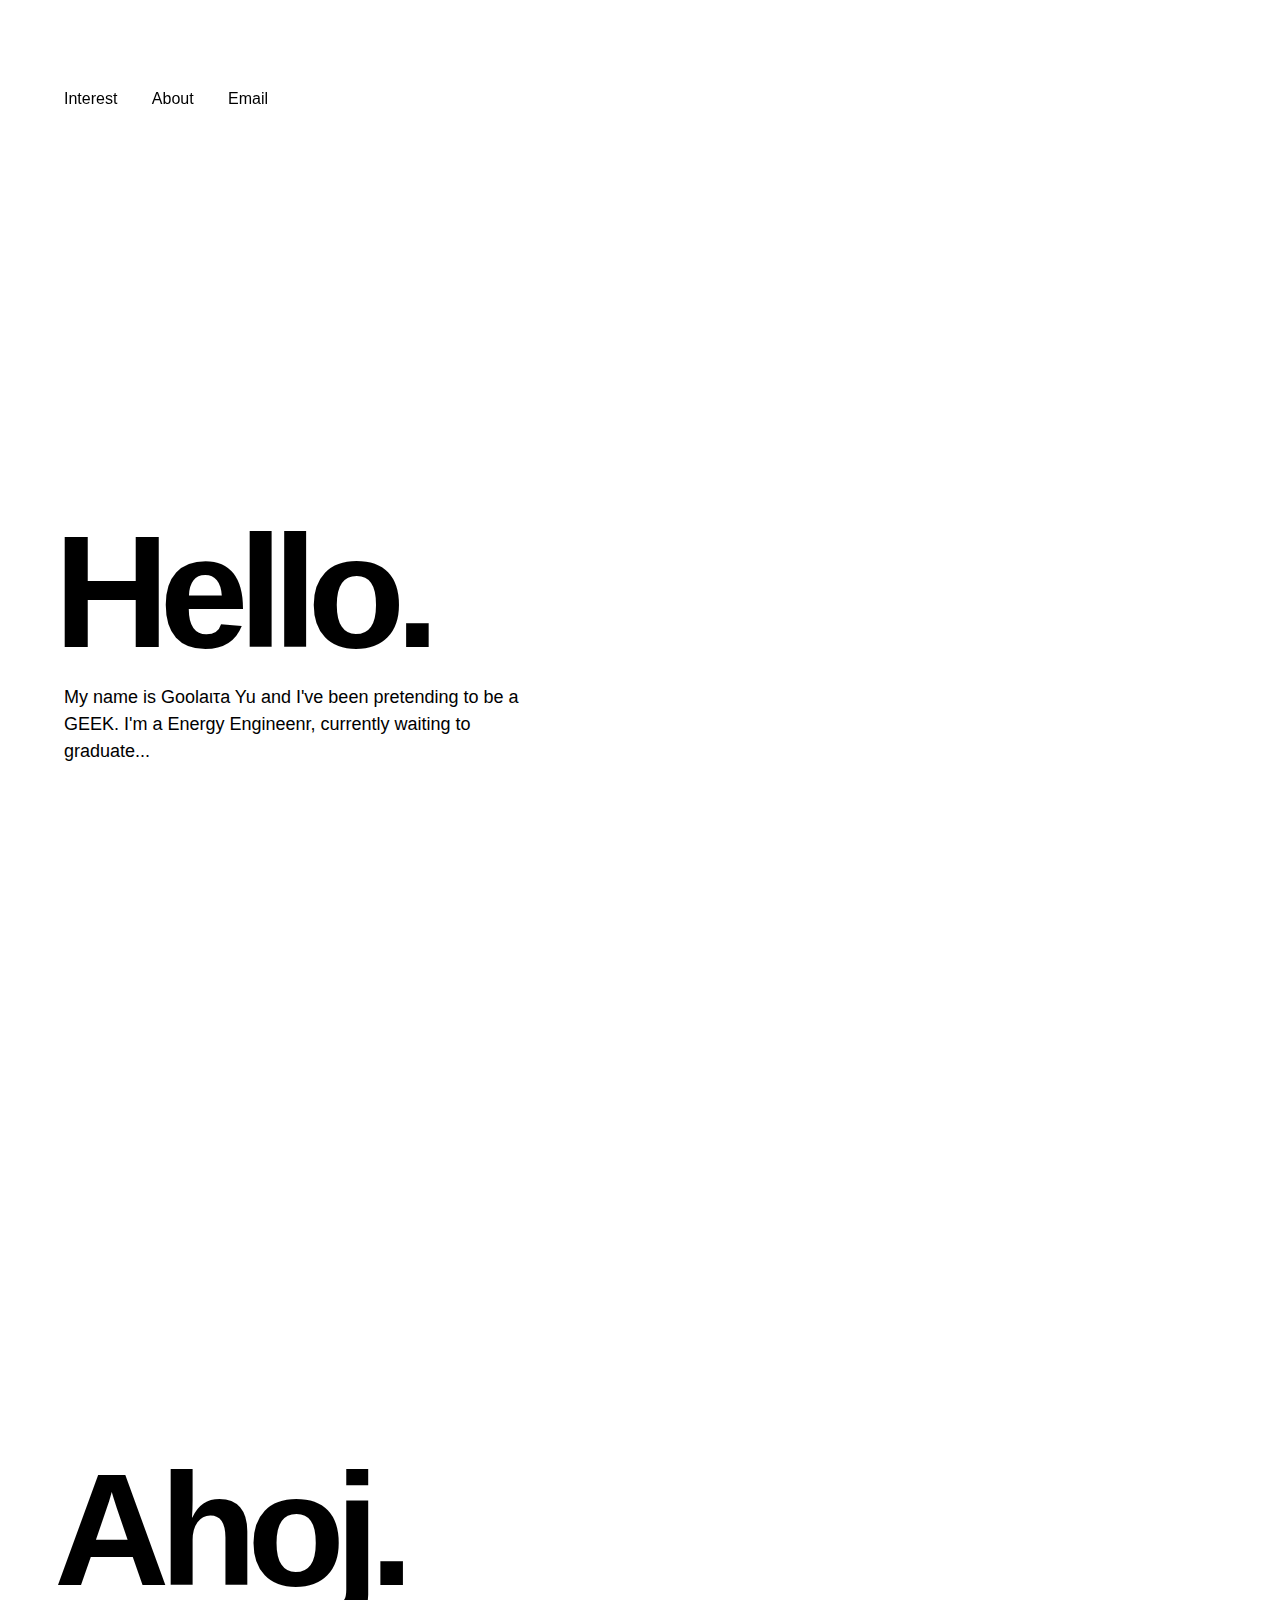
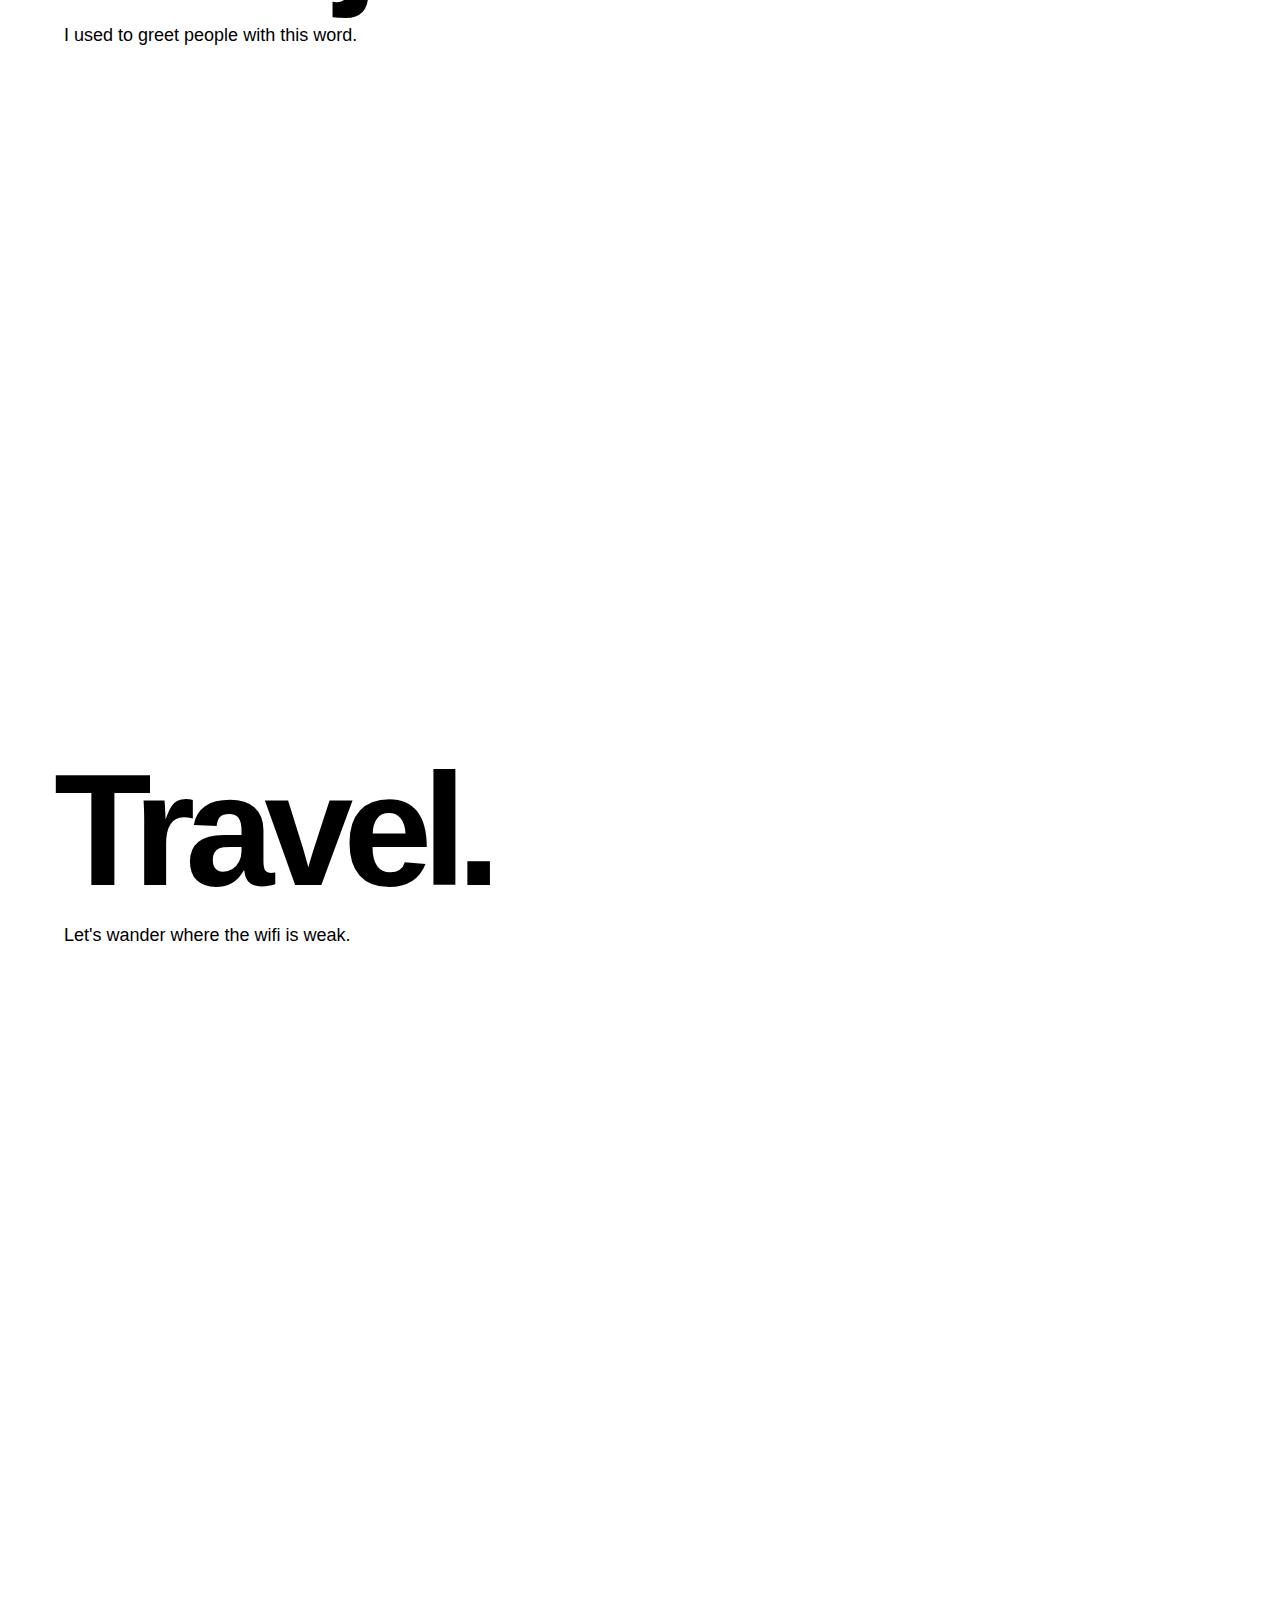
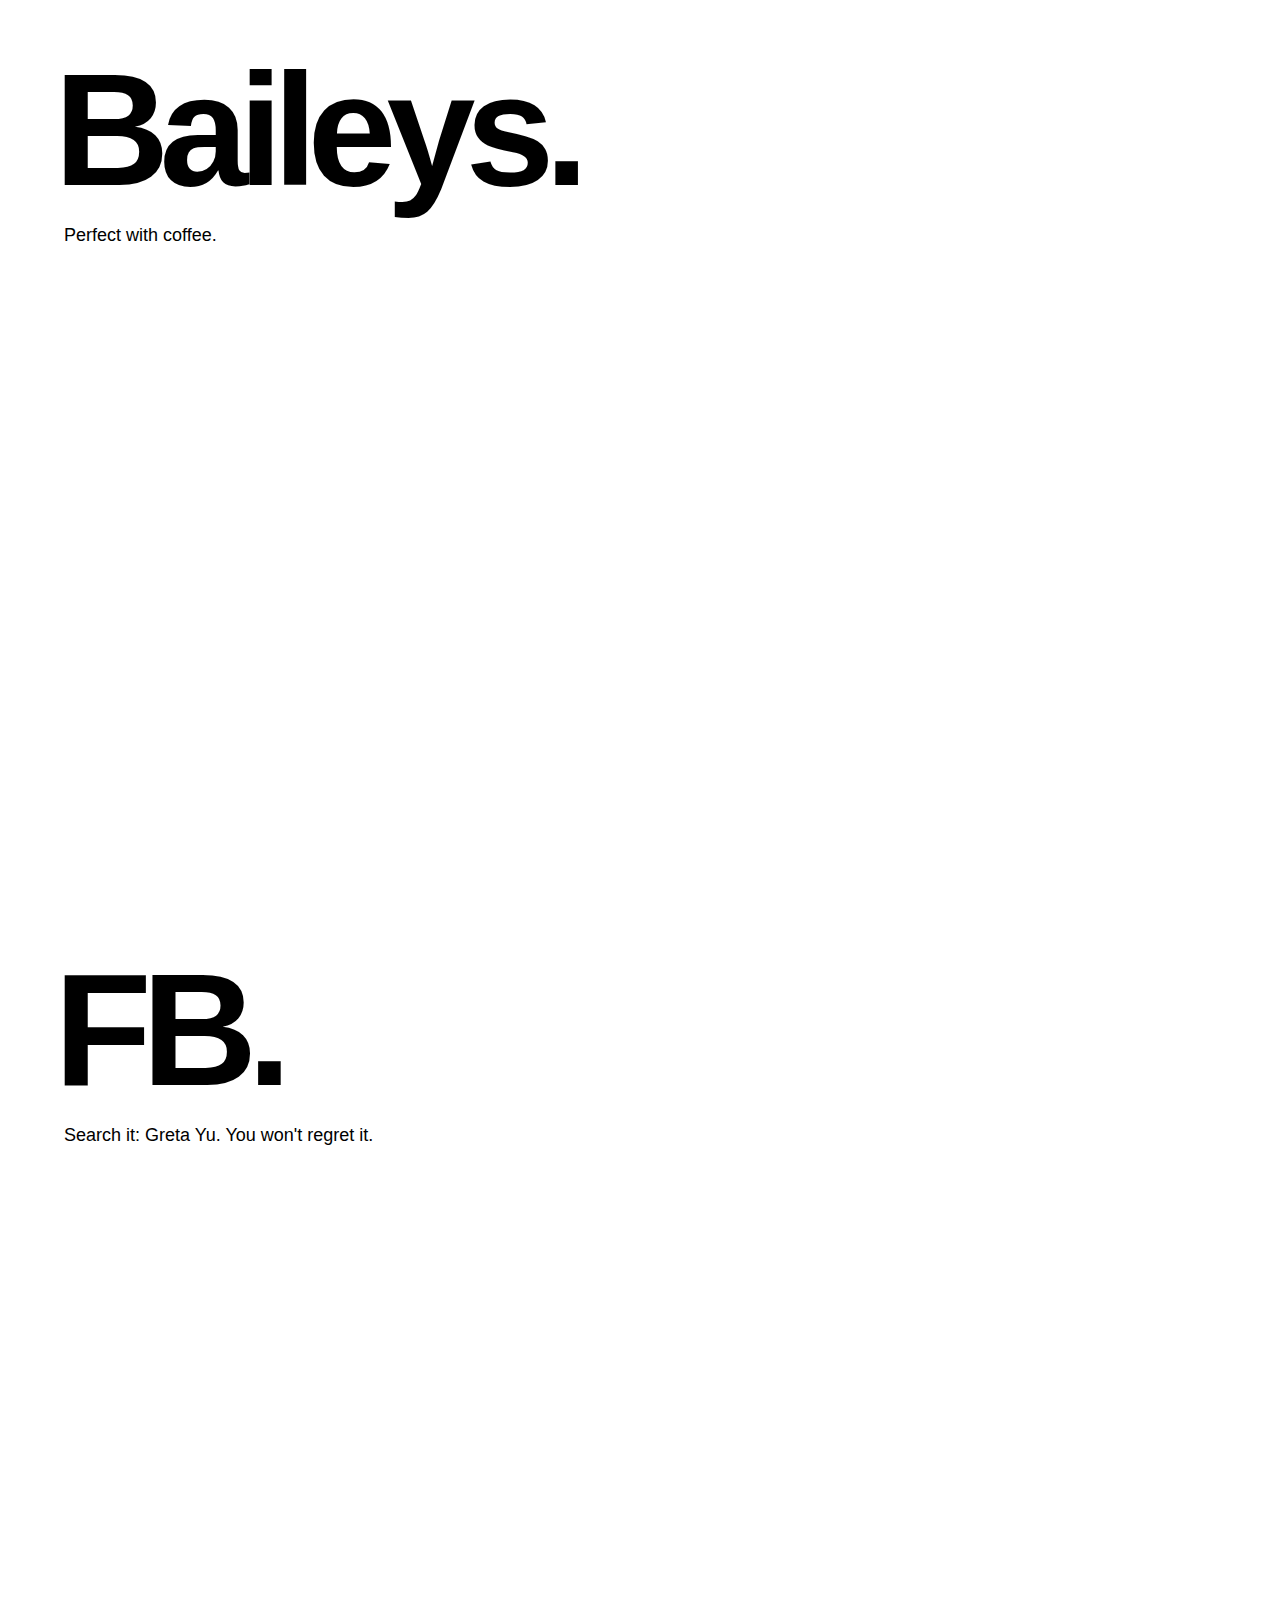
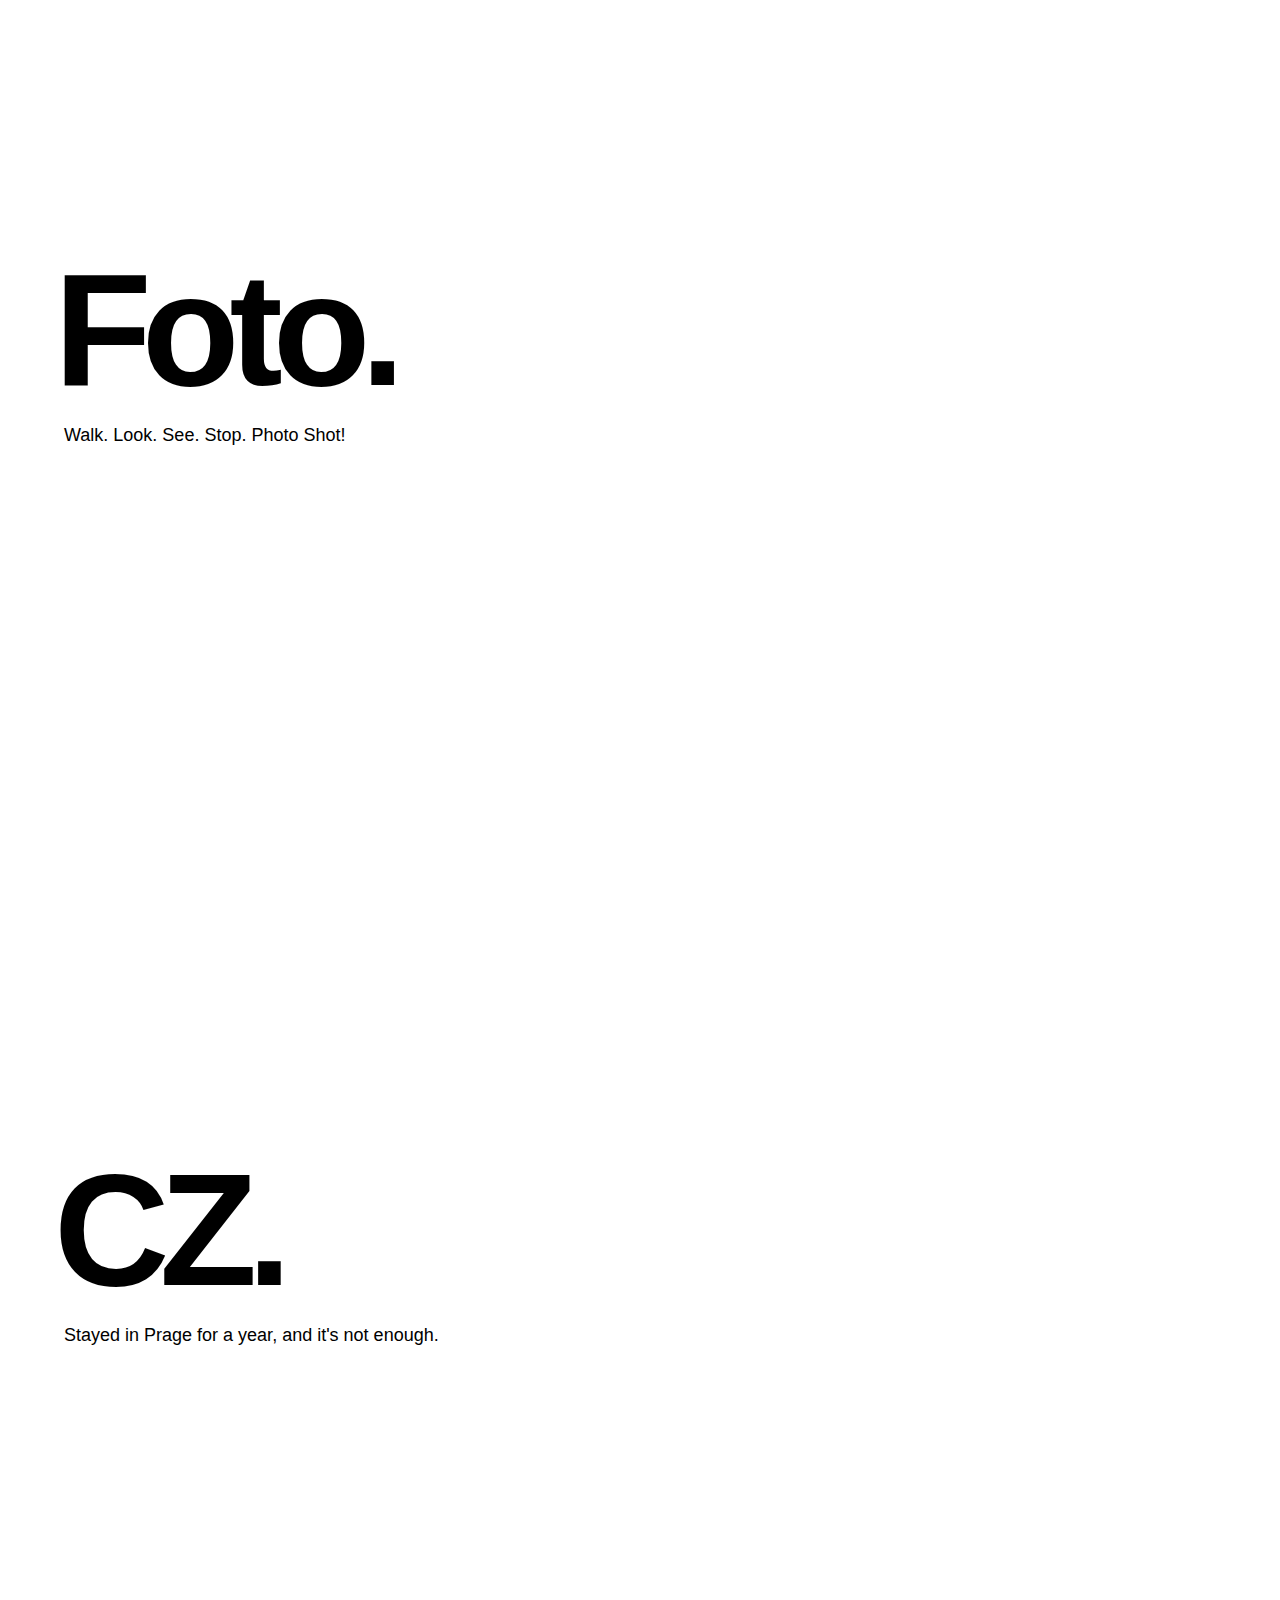
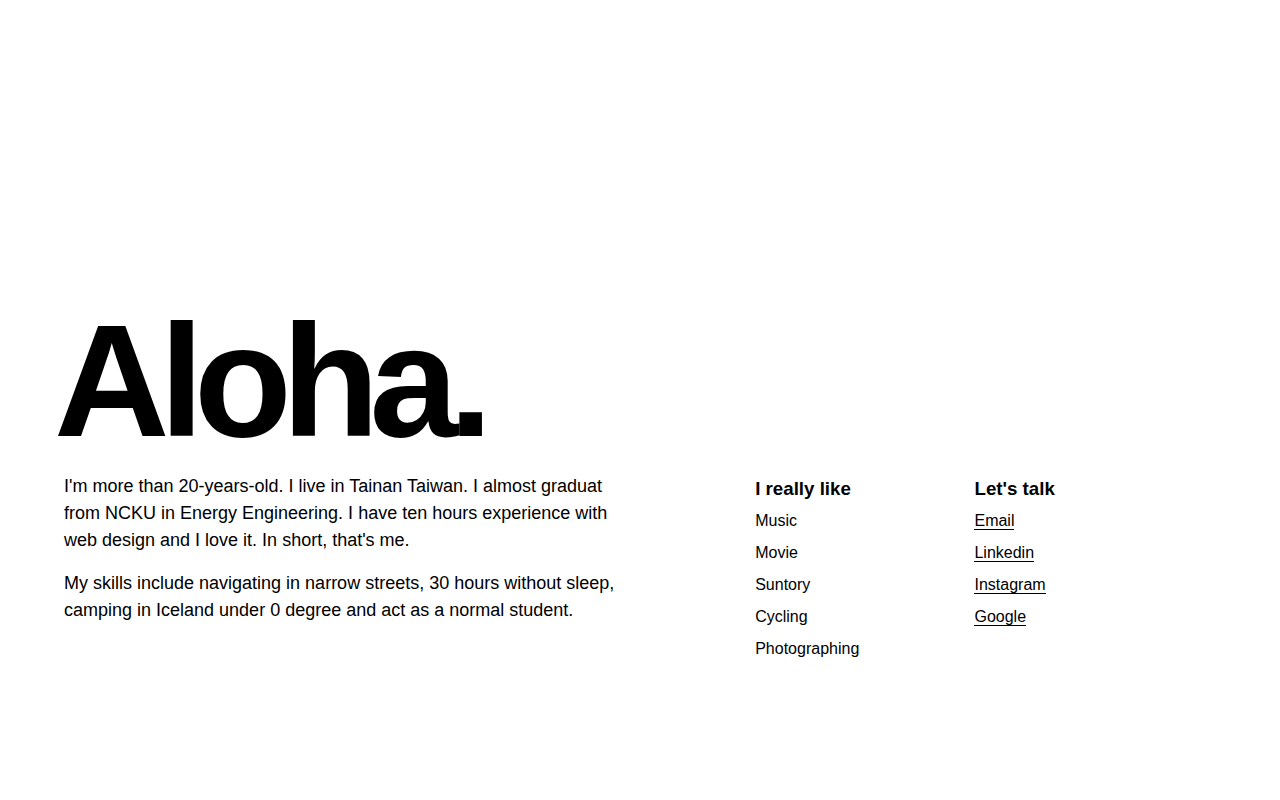
==== greta.html @ 32481179 "Update greta.html" ====
<!DOCTYPE html>
<html lang="en">
<head>
    <meta charset="UTF-8">
    <title>Gεnιus Goolaιτa</title>
    <link rel="stylesheet" type="text/css" href="jquery.fullPage.css" />
    <link rel="stylesheet" href="main.css" />
</head>
<body>

    <nav class="main-nav">
        <a href="/#ahoj">Interest</a>
        <a href="/#about">About</a>
        <a href="mailto:gretayukai@gmail.com">Email</a>
    </nav>

    <div class="root">
        <section class="full-section -hello" data-anchor="hello">
            <article>
                <h1>Hello.</h1>
                <p>My name is Goolaιτa Yu and I've been pretending to be a GEEK. I'm a Energy Engineenr, currently waiting to graduate...</p>
            </article>
        </section>

        <section class="full-section -ahoj" data-anchor="ahoj">
            <article>
                <h1>Ahoj.</h1>
                <p>I used to greet people with this word.</p>
                <br />
            </article>
            <a href="ahoj" class="full-link"></a>
        </section>

        <section class="full-section -travel" data-anchor="travel">
            <article>
                <h1>Travel.</h1>
                <p>Let's wander where the wifi is weak.</p>
                <br />
            </article>
            <a href="travel" class="full-link"></a>
        </section>

        <section class="full-section -baileys" data-anchor="baileys">
            <article>
                <h1>Baileys.</h1>
                <p>Perfect with coffee.</p>
                <br />
            </article>
            <a href="baileys" class="full-link"></a>
        </section>

        <section class="full-section -fb" data-anchor="fb">
            <article>
                <h1>FB.</h1>
                <p>Search it: Greta Yu. You won't regret it.</p>
                <br />
            </article>
            <a href="my-training" class="full-link"></a>
        </section>

        <section class="full-section -foto" data-anchor="foto">
            <article>
                <h1>Foto.</h1>
                <p>Walk. Look. See. Stop. Photo Shot!</p>
                <br />
            </article>
            <a href="foto" class="full-link"></a>
        </section>

        <section class="full-section -CZ" data-anchor="CZ">
            <article>
                <h1>CZ.</h1>
                <p>Stayed in Prage for a year, and it's not enough.</p>
                <br />
            </article>
            <a href="CZ" class="full-link"></a>
        </section>

        <section class="full-section -about" data-anchor="about">
            <article class="article-splitted">
                <h1>Aloha.</h1>

                <div class="text">
                    <p>I'm more than 20-years-old. I live in Tainan Taiwan. I almost graduat from NCKU in Energy Engineering. I have ten hours experience with web design and I love it. In short, that's me.</p>
                    <br />
                    <p>My skills include navigating in narrow streets, 30 hours without sleep, camping in Iceland under 0 degree and act as a normal student.</p>

                </div>
                <div class="lists">
                    <ul>
                        <li><h3>I really like</h3></li>
                        <li>Music</li>
                        <li>Movie</li>
                        <li>Suntory</li>
                        <li>Cycling</li>
                        <li>Photographing</li>
                    </ul>

                    <ul>
                        <li><h3>Let's talk</h3></li>
                        <li><a href="mailto:gretayukai@gmail.com">Email</a></li>
                        <li><a href="http://www.linkedin.com/in/kai-wei-yu">Linkedin</a></li>
                        <li><a href="https://www.instagram.com/greatata_/">Instagram</a></li>
                        <li><a href="http://www.google.com">Google</a></li>
                    </ul>
                </div>
            </article>
        </section>
    </div>

    <script src="assets/js/home.js"></script>

</body>
</html>
---- main.css ----
* {
    margin: 0;
    padding: 0;
    list-style: none;
    text-decoration: none;
    box-sizing: border-box;
}

body {
    font-family: "Helvetica Neue", Helvetica, Arial, sans-serif;
    font-size: 14px;
}

h1 {
    font-size: 160px;
    font-weight: 700;
    letter-spacing: -10px;
    text-indent: -10px;
}

h2 {
    font-weight: 400;
}

.float-nav {
    position: fixed;
    right: 80px;
    height: 176px;
    top: 50%;
    margin-top: -88px;
    z-index: 20;
}

.float-nav > a {
    display: block;
    width: 15px;
    height: 20px;
    margin-bottom: 2px;
    font: 0/0 a;
    color: transparent;
    opacity: 0.2;
}

.float-nav > a:after {
    content: ' ';
    display: block;
    height: 2px;
    background-color: #000;
    margin-top: 10px;
}

.float-nav > .-active {
    opacity: 1;
}

.main-nav {
    font-size: 16px;
    position: fixed;
    top: 10%;
    left: 5%;
    z-index: 20;
}

.main-nav a {
    color: #000;
    display: inline-block;
    margin-right: 30px;
    position: relative;
}

.main-nav.-light svg {
    display: inline-block;
    transform: rotate(180deg);
    fill:#fff;
    margin-right: 8px;
    width: auto;
    width: 32px;
}

.main-nav.-light a {
    color: #fff;
}

.main-nav a:after {
    content: '';
    position: absolute;
    left: 0;
    bottom: -3px;
    height: 2px;
    width: 0%;
    background: #000;
    transition: all 300ms ease;
}

.main-nav a.-active:after {
    width: 100%;
}

.main-nav a:hover {
    opacity: .7;
}

@media (max-width: 768px) {
    .main-nav {
        font-size: 14px;
        top: 40px;
        left: 40px;
    }

    .main-nav a:after {
        height: 1px;
        top: 8px;
    }

    .main-nav.-light {
        position: absolute;
        font-size: 12px;
    }

    .main-nav.-light svg {
        width: 20px;
    }
}

.full-link {
    display: block;
    color: #000;
    position: absolute;
    right: 0;
    left: 0;
    top: 0;
    bottom: 0;
}

.full-section {
    height: 100vh;
    position: relative;
    background-size: cover;
    background-position: center;
}


.full-section > article {
    width: 90%;
    margin: 0 auto;
    position: absolute;
    bottom: 15%;
    left: 5%;
}

.full-section > article > p {
    width: 40%;
    font-size: 18px;
    line-height: 150%;
}

@media (max-width: 768px) {
    .full-section > article {
        left: 0;
        bottom: 0;
        padding-left: 40px;
        padding-bottom: 40px;
        width: 100%;
    }

    .full-section > article h1 {
        font-size: 45px;
        letter-spacing: -2px;
        text-indent: -2px;
        margin: 0;
    }
    .full-section > article > p,
    .full-section > article > br {
        display: none;
    }

    .full-section.-hello > article > p {
        display: block;
        font-size: 14px;
        width: 100%;
    }

    .full-section > article > img {
        width: 20px;
    }
}

/*************/

.full-section.-hello {
    background-color: #fff;
    background-image: url('../img/luis-konrad.jpg');
}

/*************/

.full-section.-about {
    background-color: #fff;
}

/*************/

.article-splitted {

}

.article-splitted > .text {
    float: left;
    width: 50%;
    margin-right: 10%;
}

.article-splitted > .text p {
    font-size: 18px;
    line-height: 150%;
}

.article-splitted > .lists ul {
    float: left;
    margin-right: 10%;
}

.article-splitted > .lists ul li {
    line-height: 200%;
    font-size: 16px;
    padding: 0;
    margin: 0;
}

.article-splitted > .lists ul li a {
    color: #000;
    border-bottom: 1px solid #000;
}

@media (max-width: 768px) {
    .article-splitted > .text {
        width: 95%;
        margin-right: 0;
        padding-right: 40px;
        margin-bottom: 15px;
    }

    .article-splitted > .text p {
        font-size: 13px;
    }

    .article-splitted > .lists ul li {
        font-size: 13px;
    }
}

/********************/

.work-section {
    position: relative;
    background-size: cover;
    background-position: center;
    text-align: center;
    font-size: 16px;
}

.work-section.-full {
    height: 100vh;
}


.work-section.-full:before {
    content: '';
    height: 100%;
    position: relative;
    display: inline-block;
    vertical-align: middle;
}

.work-section article {
    max-width: 100%;
}

.work-section article img {
    max-width: 100%;
    display: block;
    margin: 0 auto;
}

.work-section article p {
    padding: 0 20px;
    font-size: 18px;
    line-height: 150%;
    max-width: 65%;
    margin: 0 auto;
}

.work-section article h1 {
    margin: 0;
    line-height: 110%;
    padding: 0 20px;
}

.work-section article.-center {
    display: inline-block;
    vertical-align: middle;
}
.work-section article.-light {
    color: #fff;
}

.work-section.-video:before {
    display: none;
}

.work-section.-video video {
    width: 100%;
    height: 100%;
    object-fit: cover;
}

.work-section.-vimeo.-full iframe {
    width: 100vw;
    height: 100vh;
}

@media (max-width: 768px) {
    .work-section > article h1 {
        font-size: 45px;
        letter-spacing: -2px;
        margin-bottom: 5px;
    }
    .work-section > article > p {
        font-size: 14px;
        max-width: 90%;
    }

    .work-section.-full {
        min-height: 100vh;
    }
}

@media (max-width: 1080px) {
    .work-section.-vimeo iframe {
        width: 100vw !important;
        height: calc(100vw * 0.562962963) !important;
    }
}
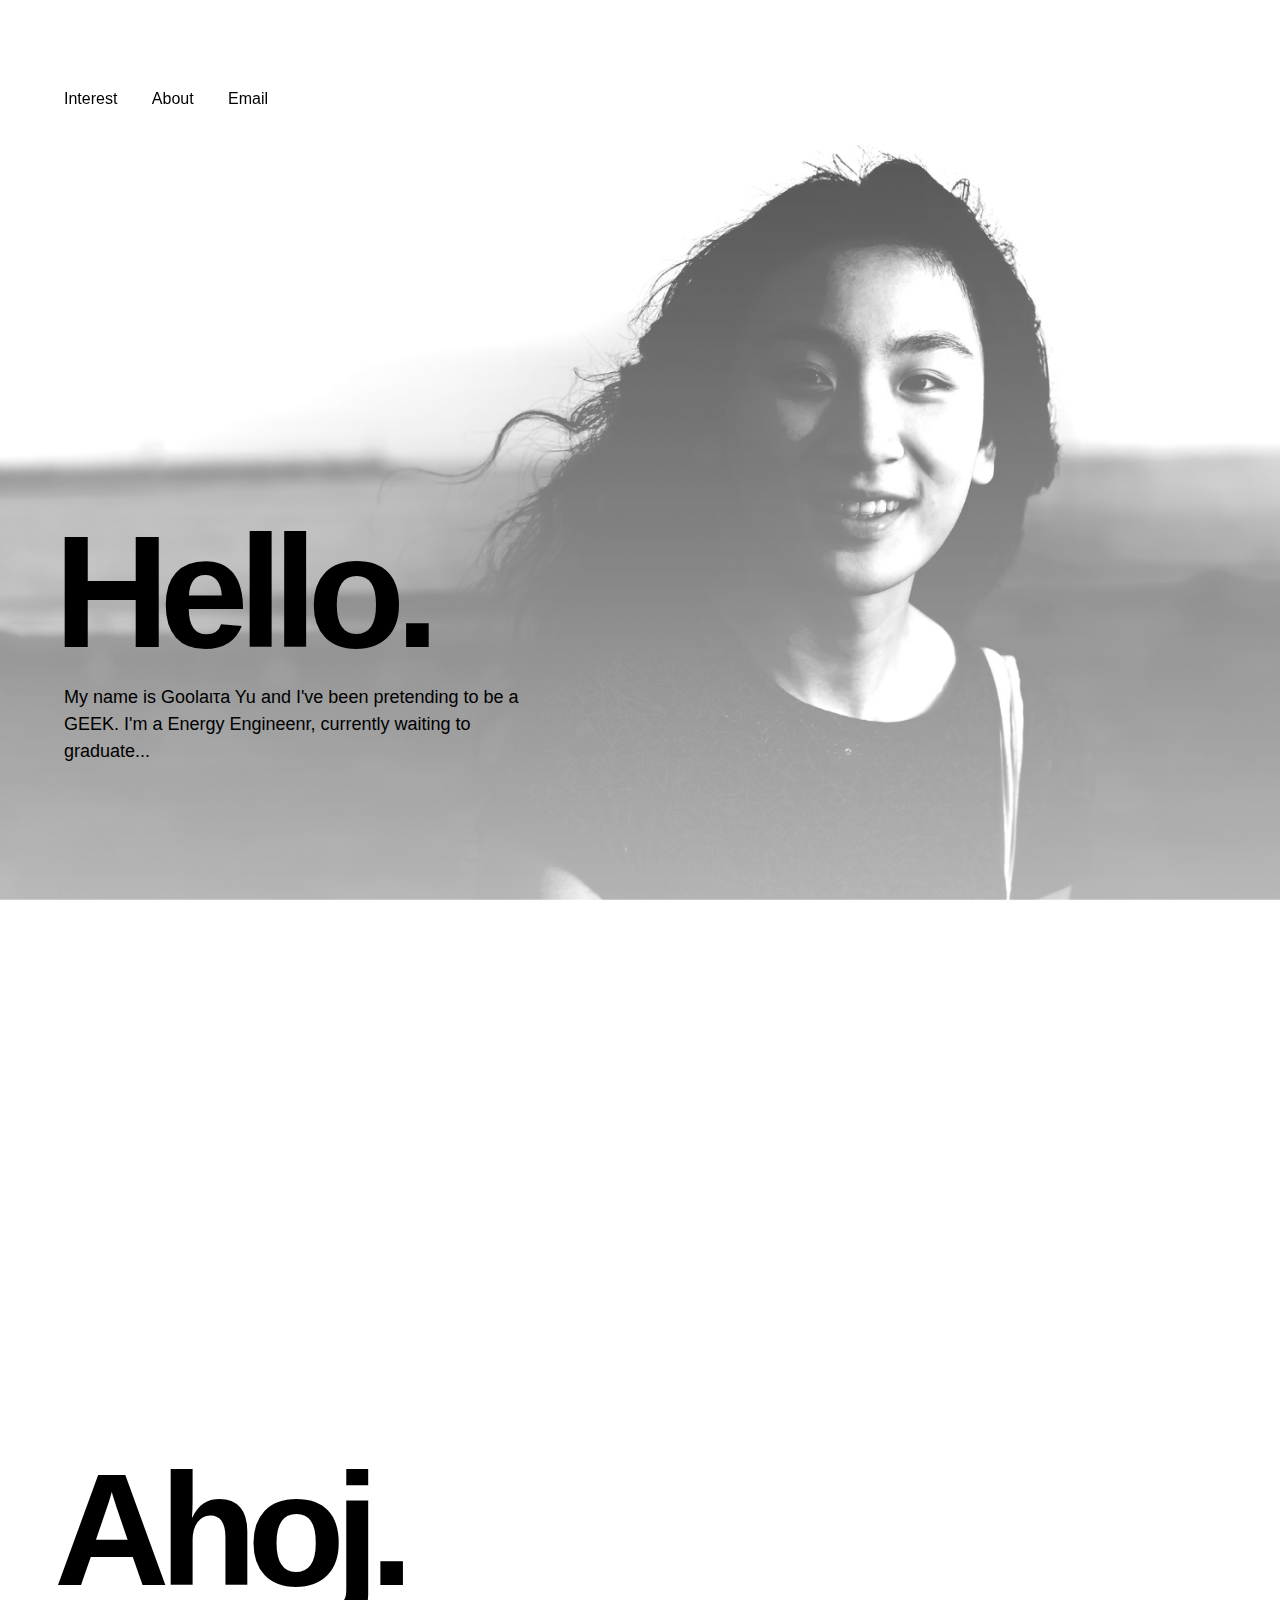
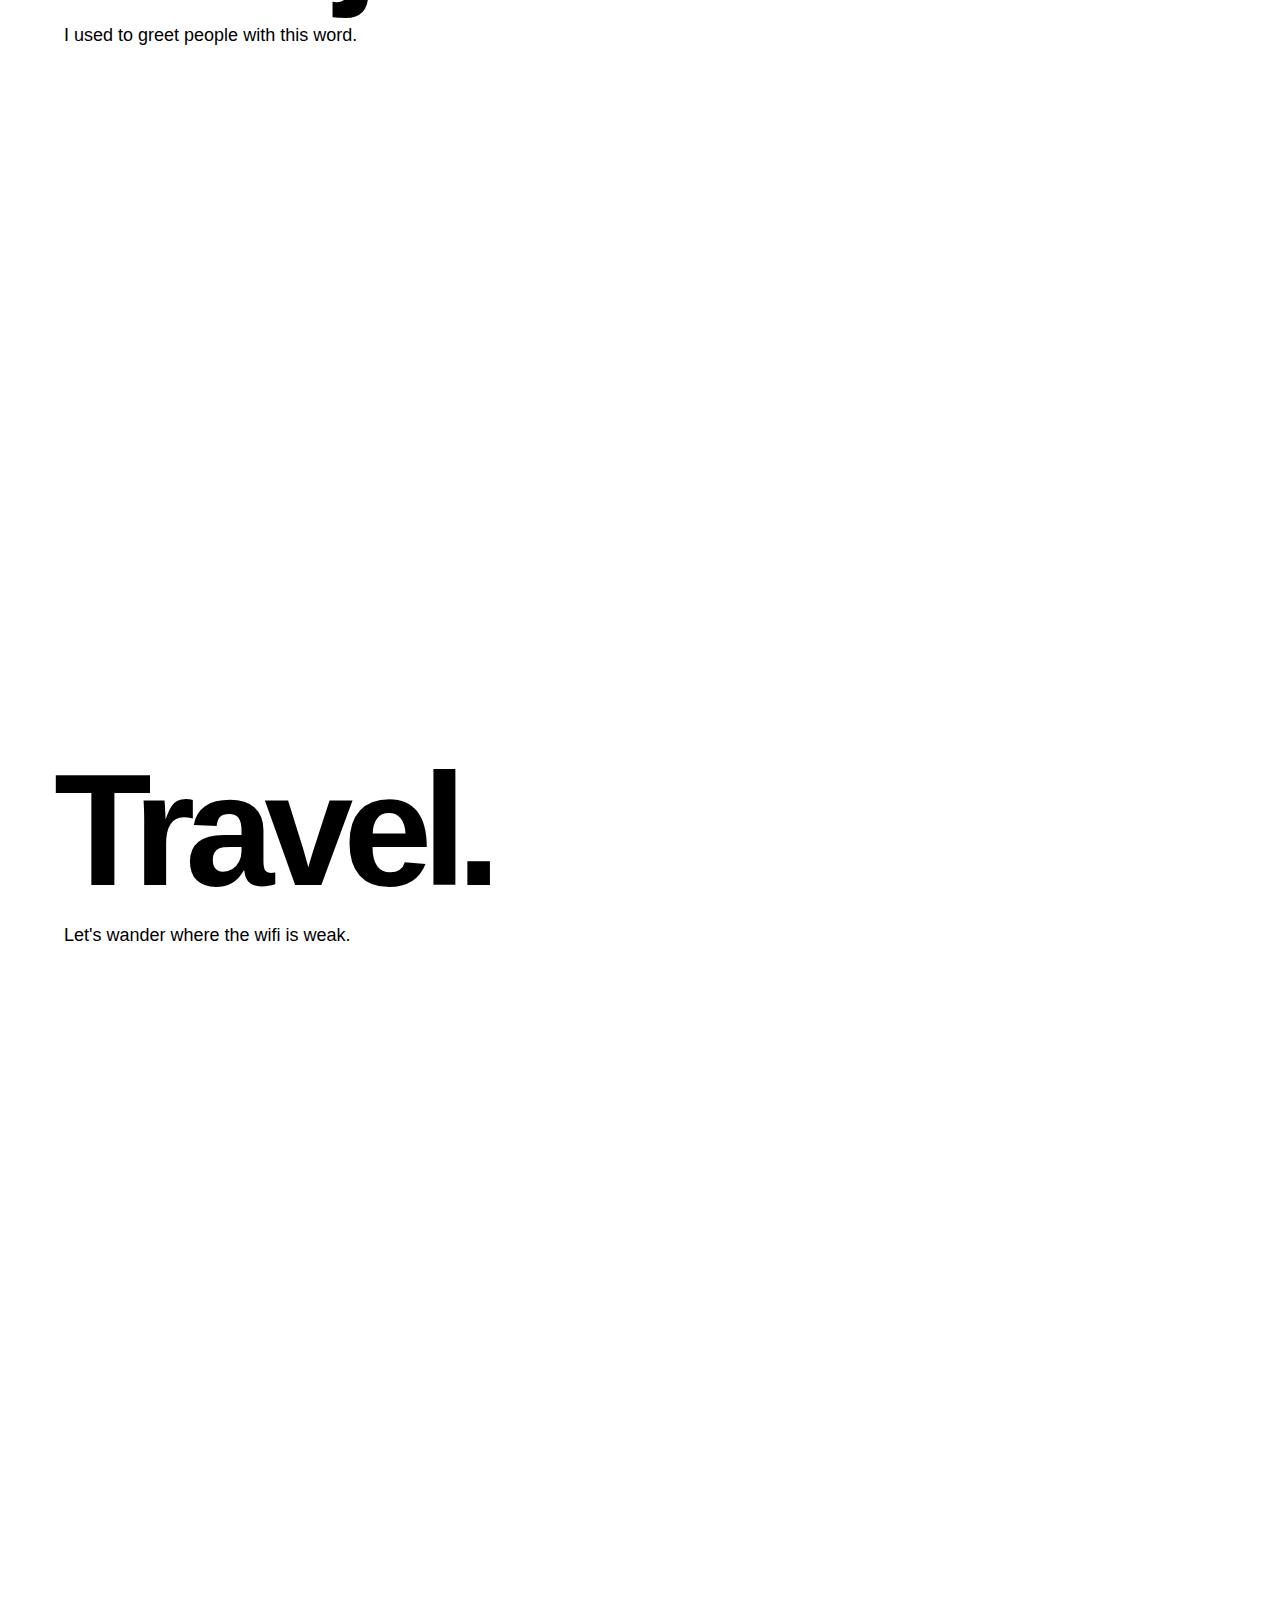
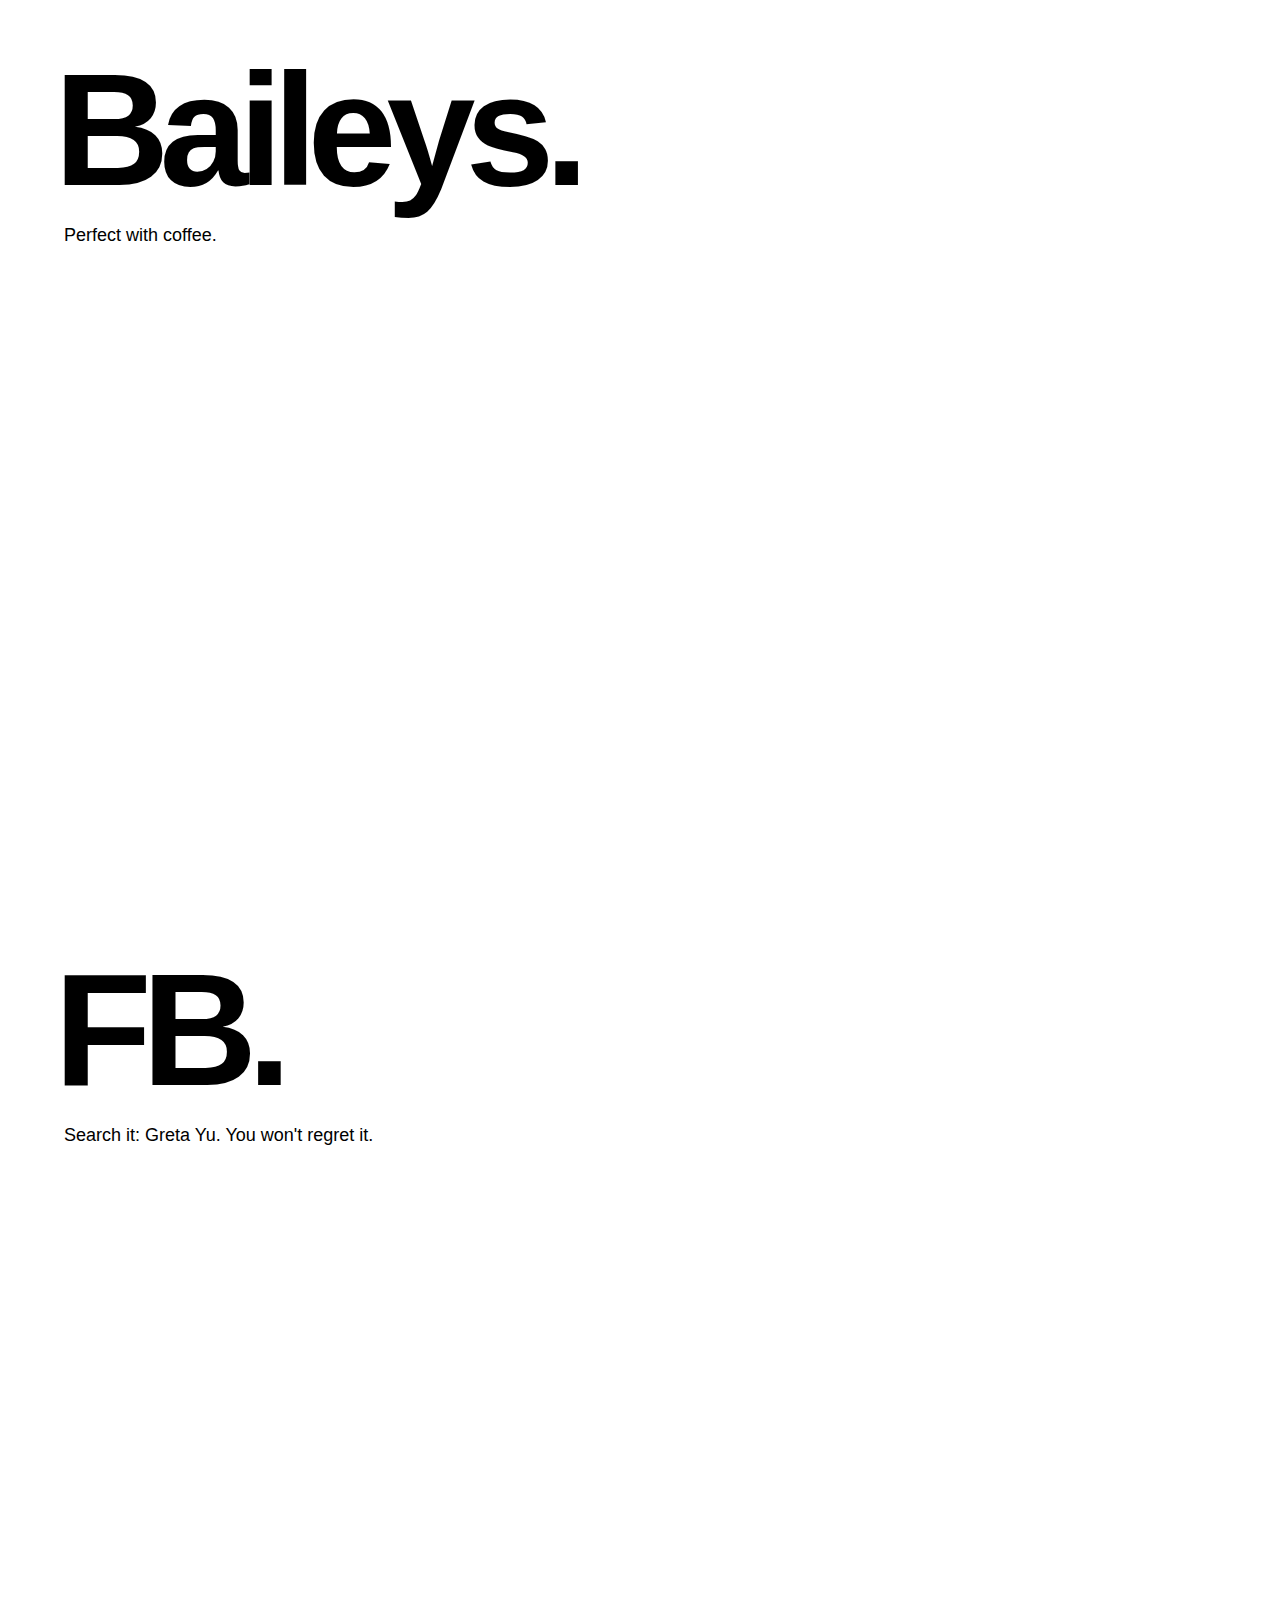
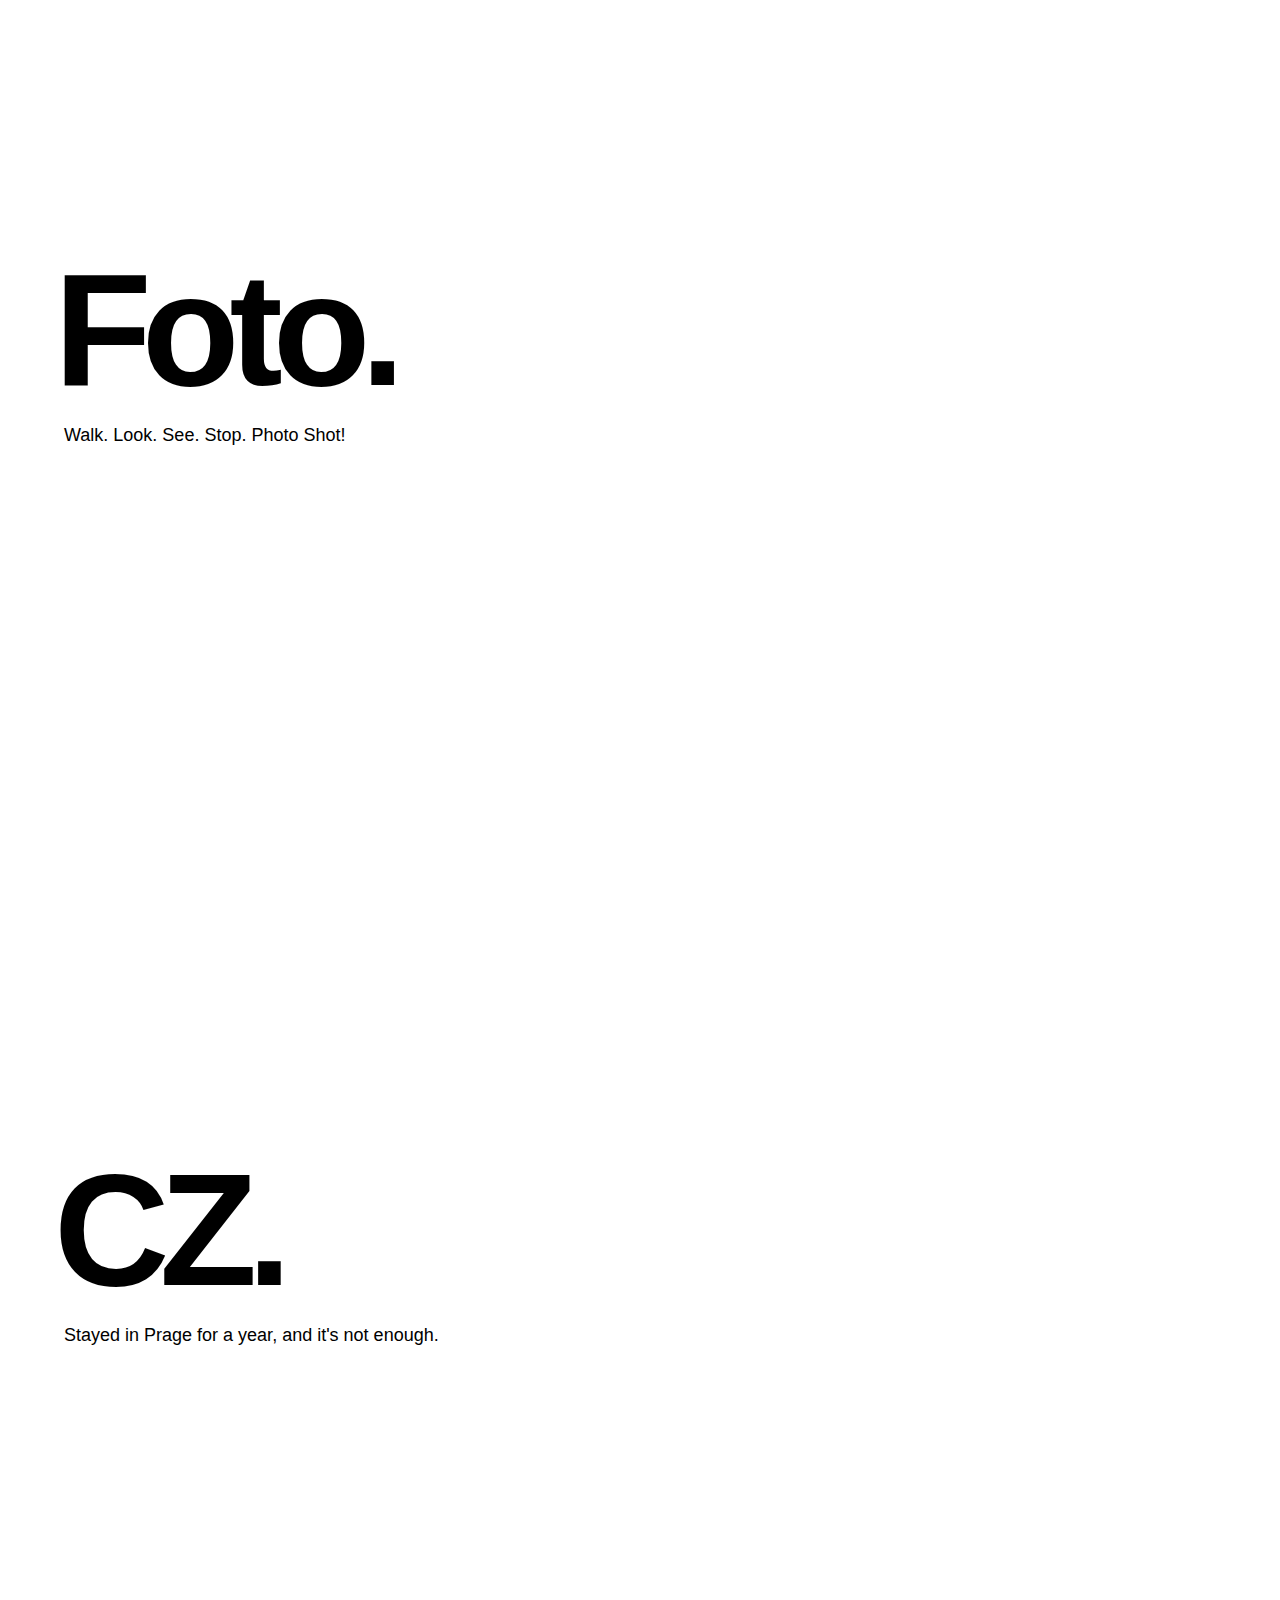
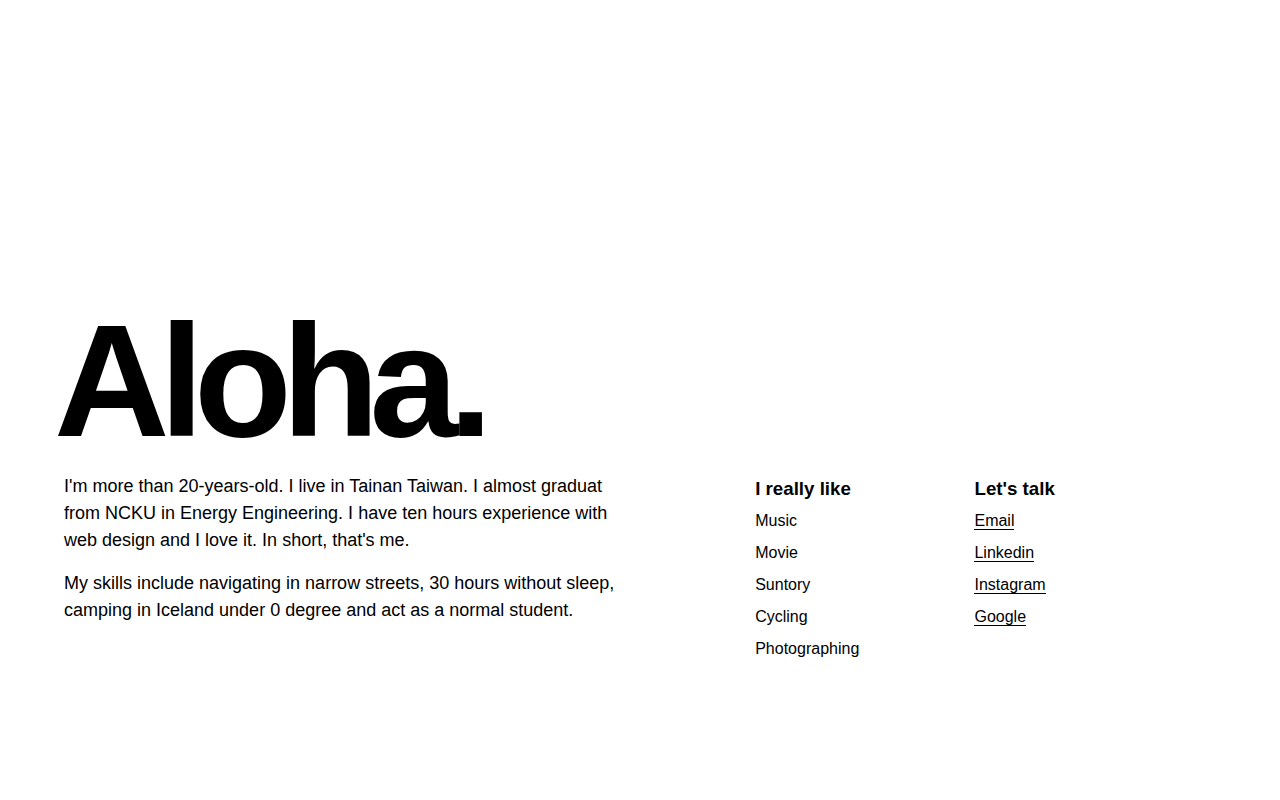
==== commit 37ace165: "Add files via upload" ====
--- a/greta.html
+++ b/greta.html
@@ -5,6 +5,23 @@
     <title>Gεnιus Goolaιτa</title>
     <link rel="stylesheet" type="text/css" href="jquery.fullPage.css" />
     <link rel="stylesheet" href="main.css" />
+<!--    <meta http-equiv="X-UA-Compatible" content="IE=edge,chrome=1">
+    <meta name="description" content="My name is Goolaιτa Yu and I've been pretending to be a GEEK. I'm a Taiwaness Energy Engineenr, currently waiting to graduate...">
+    <meta name="keywords" content="Greta, Goolaita, Genius, Energy, Engineer, interface, portfolio, web design, mobile, ios, app" />
+    <meta name="viewport" content="width=device-width">
+    <link rel="shortcut icon" href="favicon.ico">
+    <script>
+      (function(i,s,o,g,r,a,m){i['GoogleAnalyticsObject']=r;i[r]=i[r]||function(){
+      (i[r].q=i[r].q||[]).push(arguments)},i[r].l=1*new Date();a=s.createElement(o),
+      m=s.getElementsByTagName(o)[0];a.async=1;a.src=g;m.parentNode.insertBefore(a,m)
+      })(window,document,'script','//www.google-analytics.com/analytics.js','ga');
+
+      ga('create', 'UA-30542995-1', 'auto');
+      ga('send', 'pageview');
+
+    </script>
+-->
+
 </head>
 <body>
 
@@ -108,7 +125,12 @@
         </section>
     </div>
 
+<!--  
+    <script src="assets/js/vendor/jquery-2.1.4.min.js"></script>
+    <script src="assets/js/vendor/jquery.fullPage.min.js"></script>
+    <script src="assets/js/vendor/parallax.min.js"></script>
+-->
     <script src="assets/js/home.js"></script>
 
 </body>
-</html>
+</html>--- a/main.css
+++ b/main.css
@@ -189,7 +189,7 @@
 
 .full-section.-hello {
     background-color: #fff;
-    background-image: url('../img/luis-konrad.jpg');
+    background-image: url('./ahoj.jpg');
 }
 
 /*************/
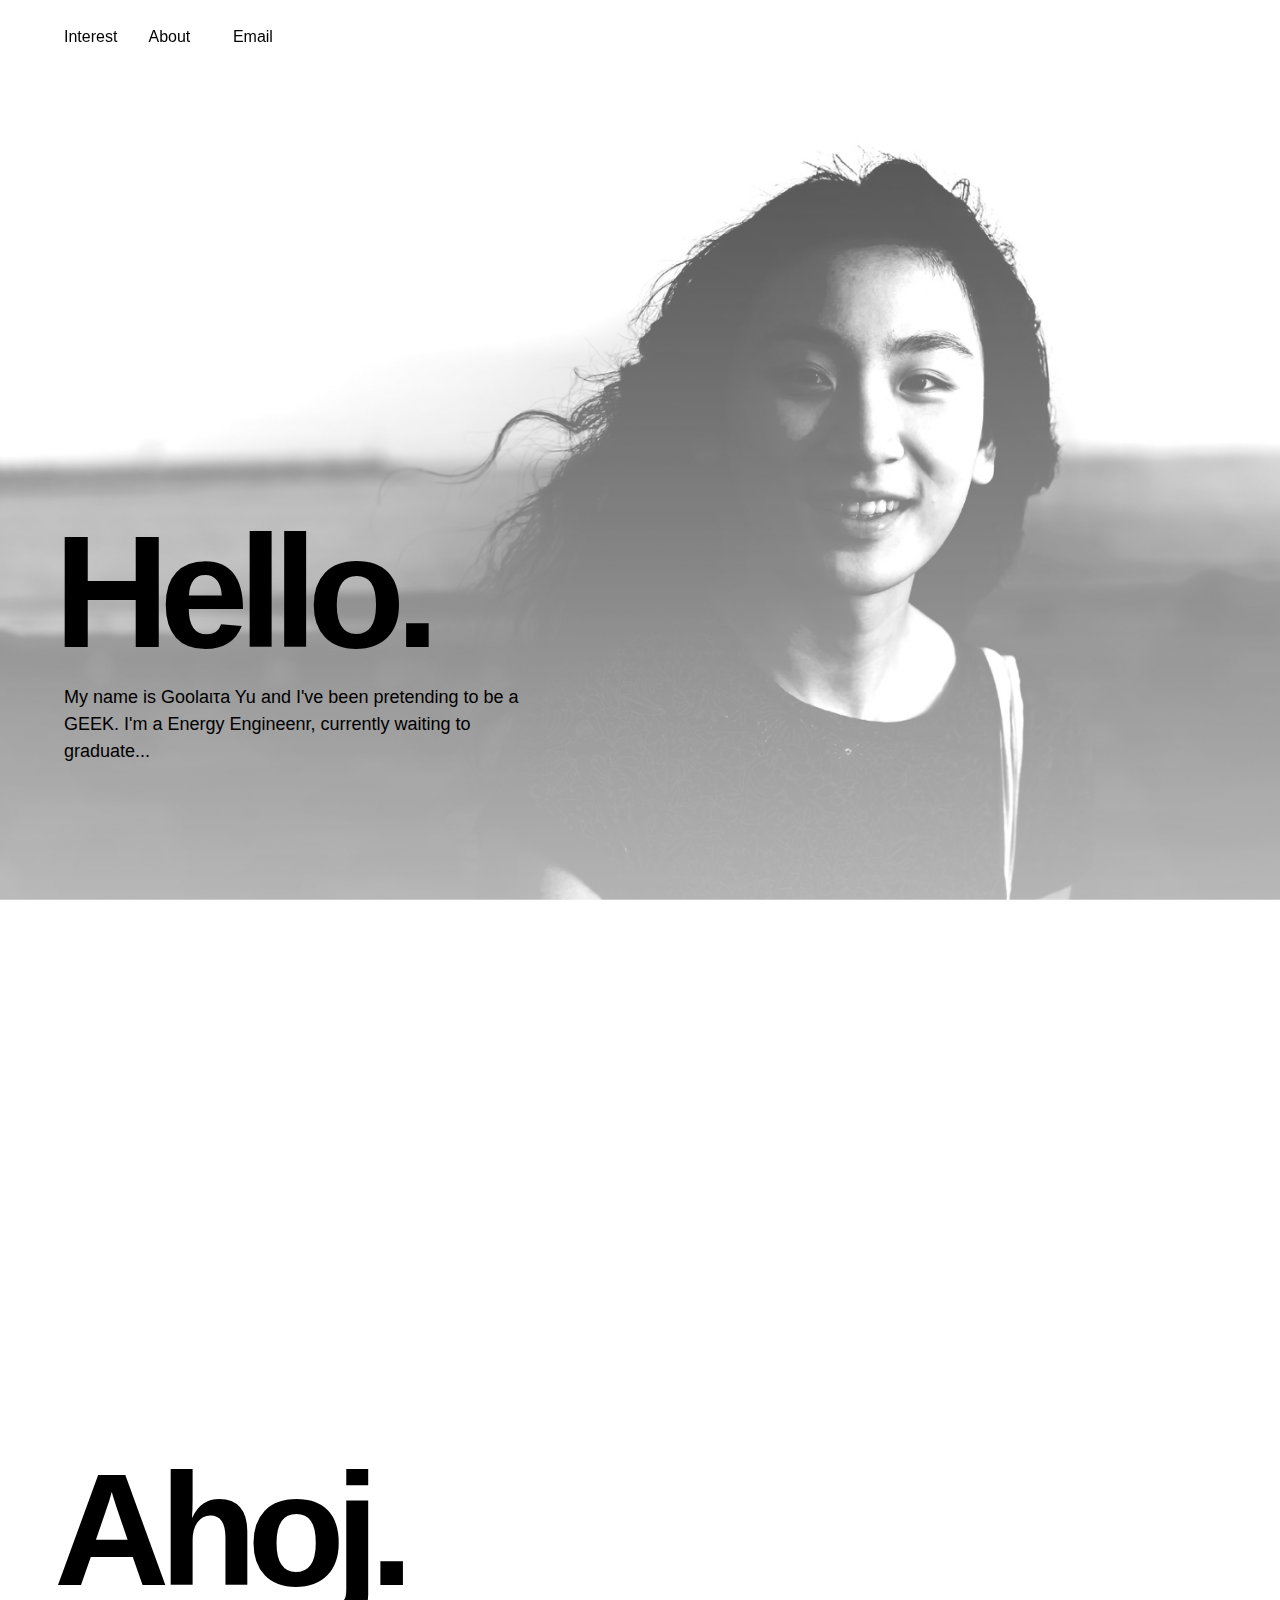
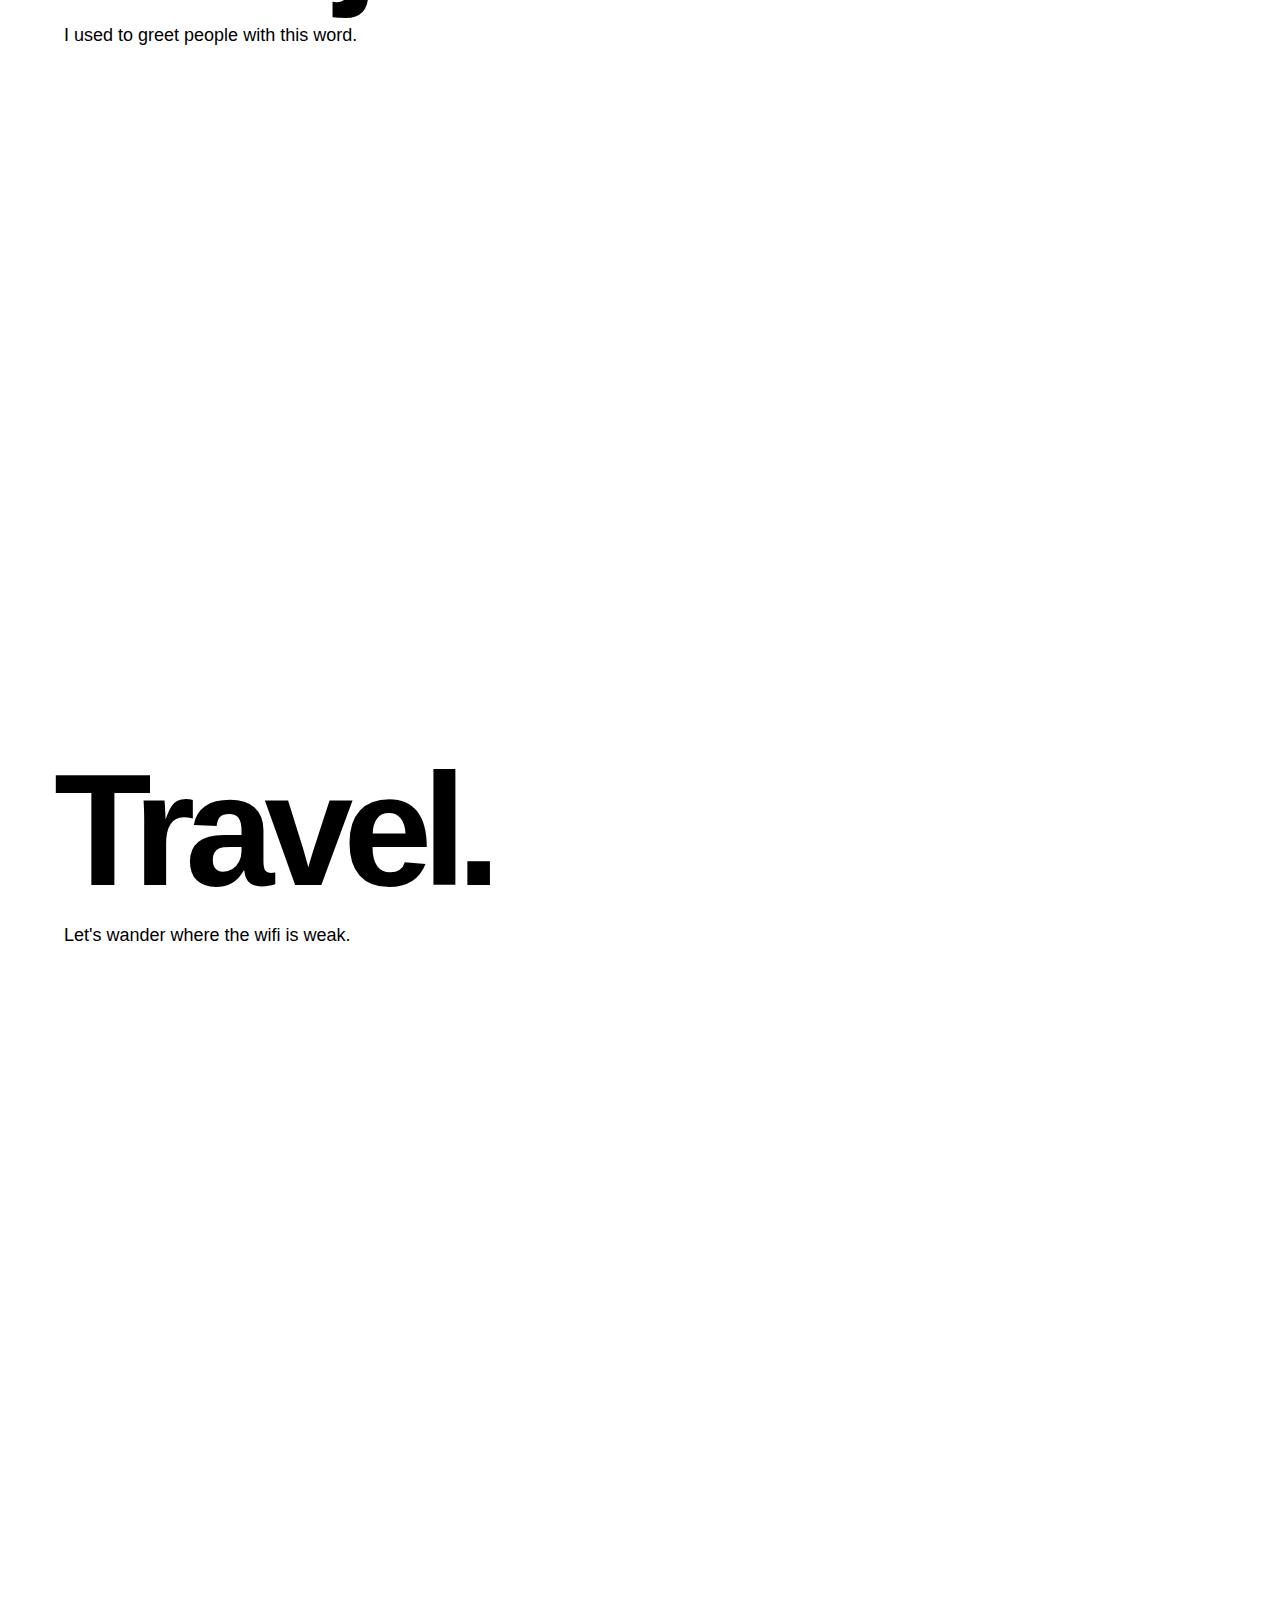
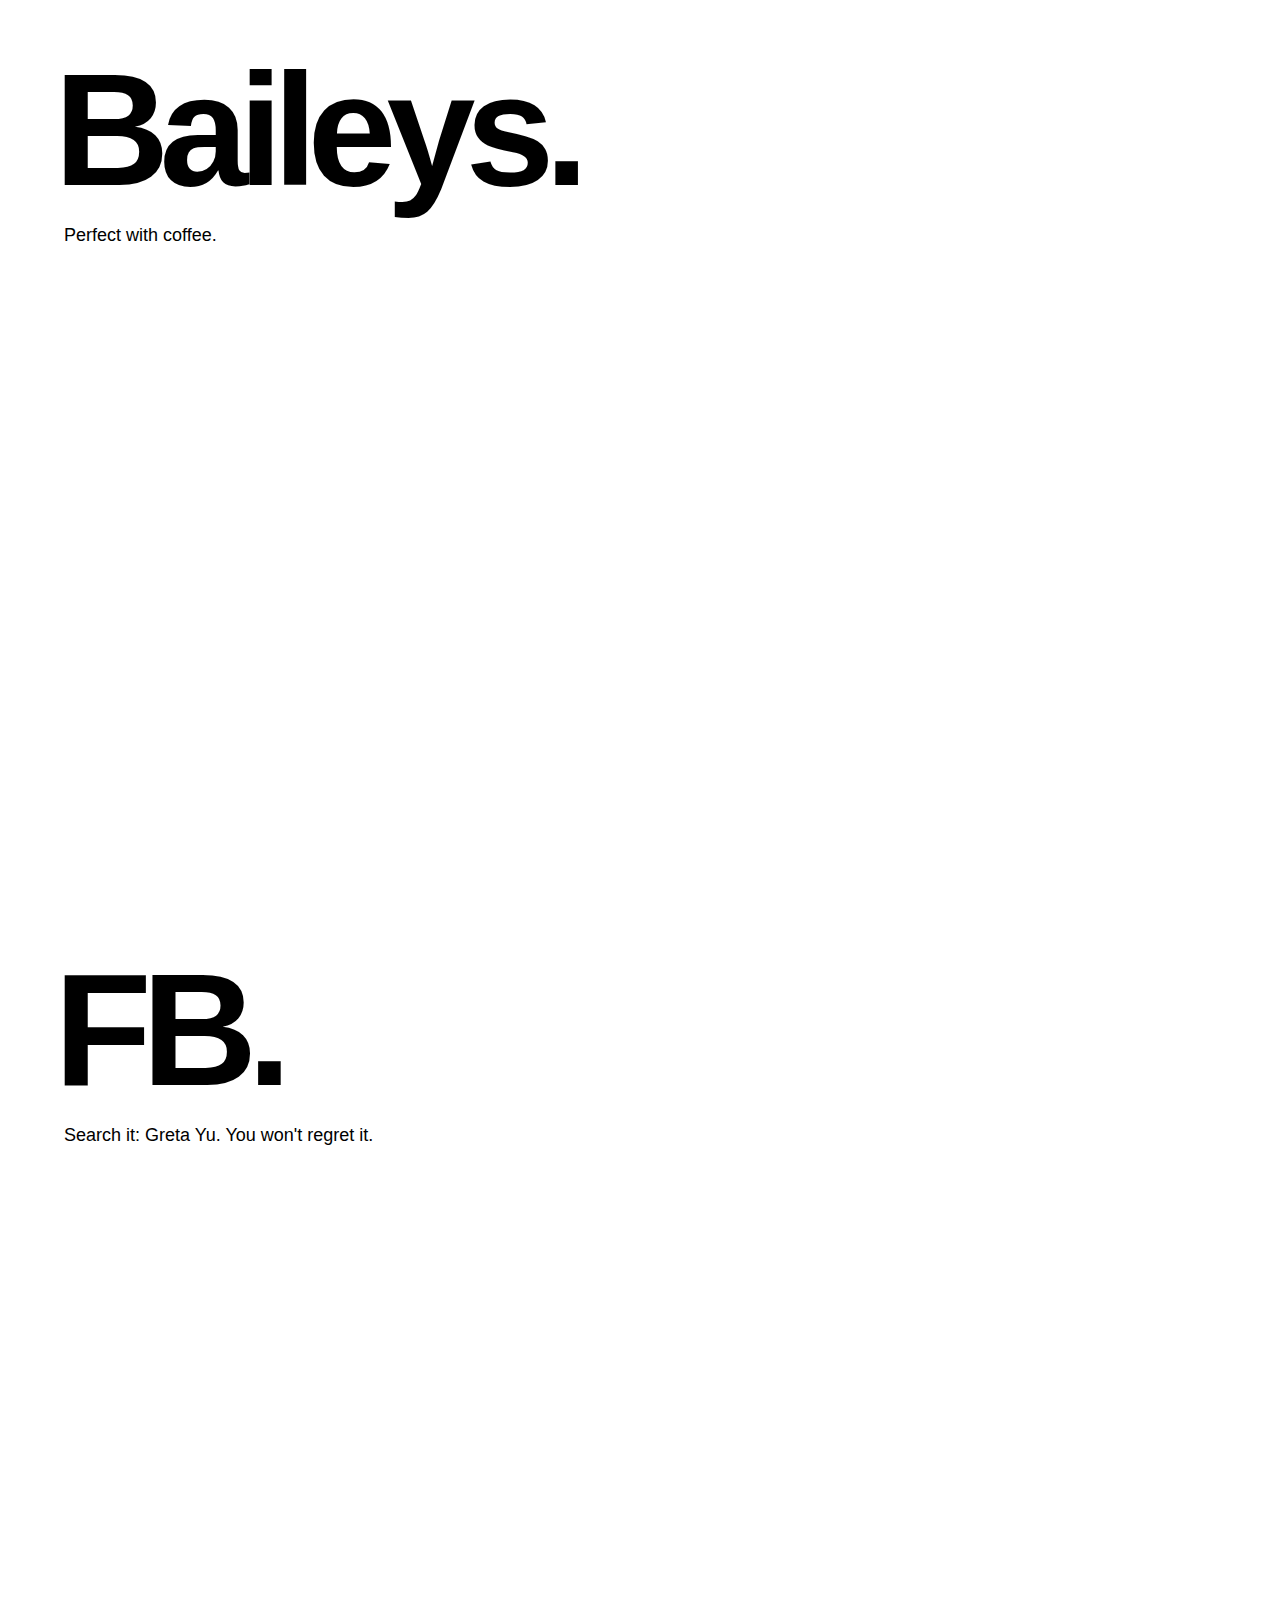
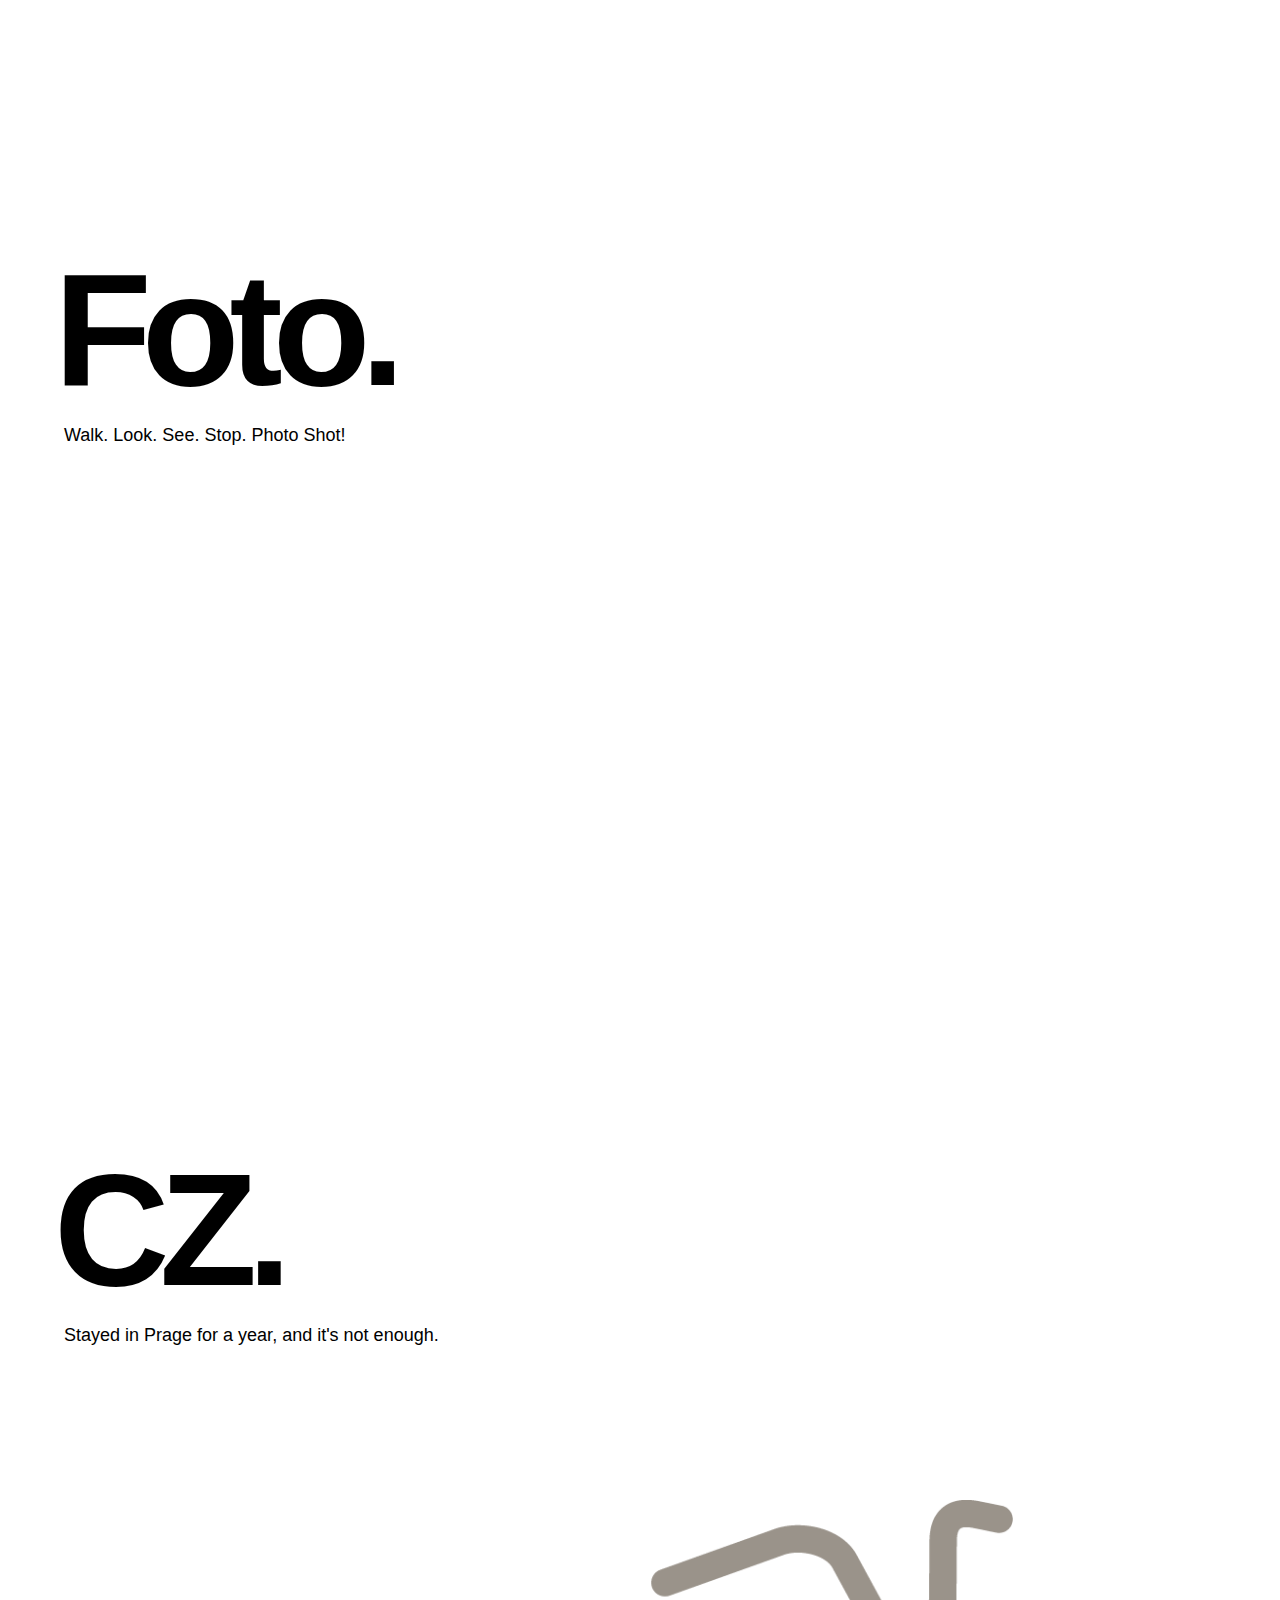
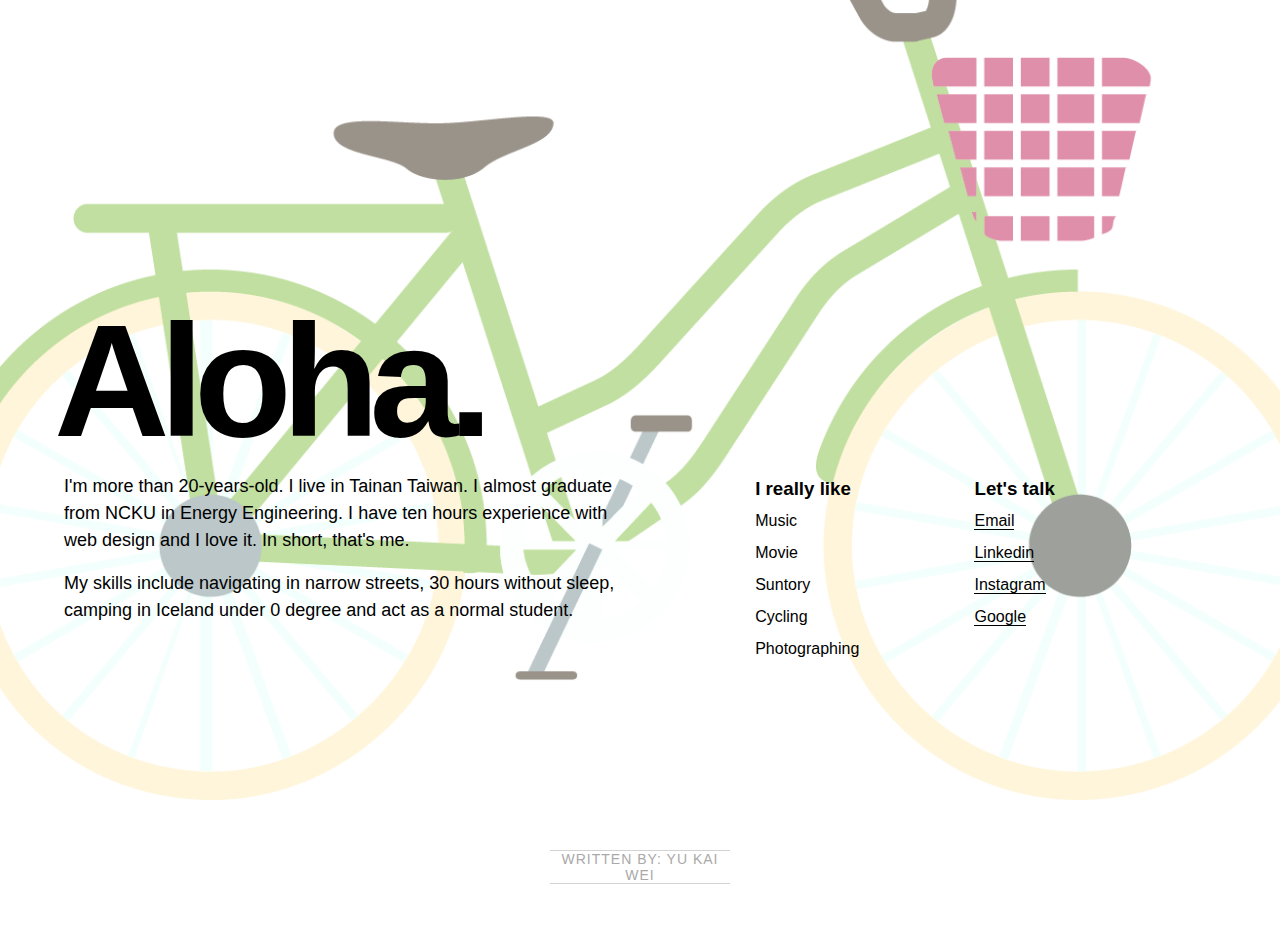
==== commit d4da2d16: "Add files via upload" ====
--- a/greta.html
+++ b/greta.html
@@ -24,12 +24,13 @@
 
 </head>
 <body>
-
-    <nav class="main-nav">
-        <a href="/#ahoj">Interest</a>
-        <a href="/#about">About</a>
-        <a href="mailto:gretayukai@gmail.com">Email</a>
-    </nav>
+    <div class="top-bar">
+        <nav class="main-nav">
+            <a href="/#ahoj">Interest</a>
+            <a href="/#about">About</a>
+            <a href="mailto:gretayukai@gmail.com">Email</a>
+        </nav>
+    </div>
 
     <div class="root">
         <section class="full-section -hello" data-anchor="hello">
@@ -45,7 +46,6 @@
                 <p>I used to greet people with this word.</p>
                 <br />
             </article>
-            <a href="ahoj" class="full-link"></a>
         </section>
 
         <section class="full-section -travel" data-anchor="travel">
@@ -54,7 +54,6 @@
                 <p>Let's wander where the wifi is weak.</p>
                 <br />
             </article>
-            <a href="travel" class="full-link"></a>
         </section>
 
         <section class="full-section -baileys" data-anchor="baileys">
@@ -63,7 +62,6 @@
                 <p>Perfect with coffee.</p>
                 <br />
             </article>
-            <a href="baileys" class="full-link"></a>
         </section>
 
         <section class="full-section -fb" data-anchor="fb">
@@ -72,7 +70,6 @@
                 <p>Search it: Greta Yu. You won't regret it.</p>
                 <br />
             </article>
-            <a href="my-training" class="full-link"></a>
         </section>
 
         <section class="full-section -foto" data-anchor="foto">
@@ -81,7 +78,6 @@
                 <p>Walk. Look. See. Stop. Photo Shot!</p>
                 <br />
             </article>
-            <a href="foto" class="full-link"></a>
         </section>
 
         <section class="full-section -CZ" data-anchor="CZ">
@@ -90,7 +86,6 @@
                 <p>Stayed in Prage for a year, and it's not enough.</p>
                 <br />
             </article>
-            <a href="CZ" class="full-link"></a>
         </section>
 
         <section class="full-section -about" data-anchor="about">
@@ -98,7 +93,7 @@
                 <h1>Aloha.</h1>
 
                 <div class="text">
-                    <p>I'm more than 20-years-old. I live in Tainan Taiwan. I almost graduat from NCKU in Energy Engineering. I have ten hours experience with web design and I love it. In short, that's me.</p>
+                    <p>I'm more than 20-years-old. I live in Tainan Taiwan. I almost graduate from NCKU in Energy Engineering. I have ten hours experience with web design and I love it. In short, that's me.</p>
                     <br />
                     <p>My skills include navigating in narrow streets, 30 hours without sleep, camping in Iceland under 0 degree and act as a normal student.</p>
 
@@ -121,9 +116,13 @@
                         <li><a href="http://www.google.com">Google</a></li>
                     </ul>
                 </div>
-            </article>
+             </article>
         </section>
+        <div id="by">
+            <span class="byline">WRITTEN BY: YU KAI WEI</span>
+        </div>
     </div>
+
 
 <!--  
     <script src="assets/js/vendor/jquery-2.1.4.min.js"></script>
--- a/main.css
+++ b/main.css
@@ -22,13 +22,21 @@
     font-weight: 400;
 }
 
+.top-bar {
+    position: fixed;
+    width: 100%;
+    height: 66px;
+    z-index: 20;
+    background: rgba(255, 255, 255, 0.5)
+}
 .float-nav {
     position: fixed;
     right: 80px;
     height: 176px;
-    top: 50%;
+    top: 20%;
     margin-top: -88px;
     z-index: 20;
+
 }
 
 .float-nav > a {
@@ -56,13 +64,15 @@
 .main-nav {
     font-size: 16px;
     position: fixed;
-    top: 10%;
+    top: 3%;
     left: 5%;
     z-index: 20;
 }
 
 .main-nav a {
     color: #000;
+    width: 50px;
+    line-height: 20px;
     display: inline-block;
     margin-right: 30px;
     position: relative;
@@ -97,7 +107,9 @@
 }
 
 .main-nav a:hover {
-    opacity: .7;
+    opacity: .6;
+    font-weight: bold;
+    line-height: 20px;
 }
 
 @media (max-width: 768px) {
@@ -196,6 +208,7 @@
 
 .full-section.-about {
     background-color: #fff;
+    background-image: url('./Bike.png');
 }
 
 /*************/
@@ -342,4 +355,15 @@
     }
 }
 
-
+#by {
+  letter-spacing: 1px;
+  width: 180px;
+  border-bottom: 1px solid LightGrey;
+  border-top: 1px solid LightGrey;
+  color: DarkGrey;
+  font-size: 14px;
+  font-weight: 200;
+  margin: 50px auto;
+  text-align: center;
+}
+
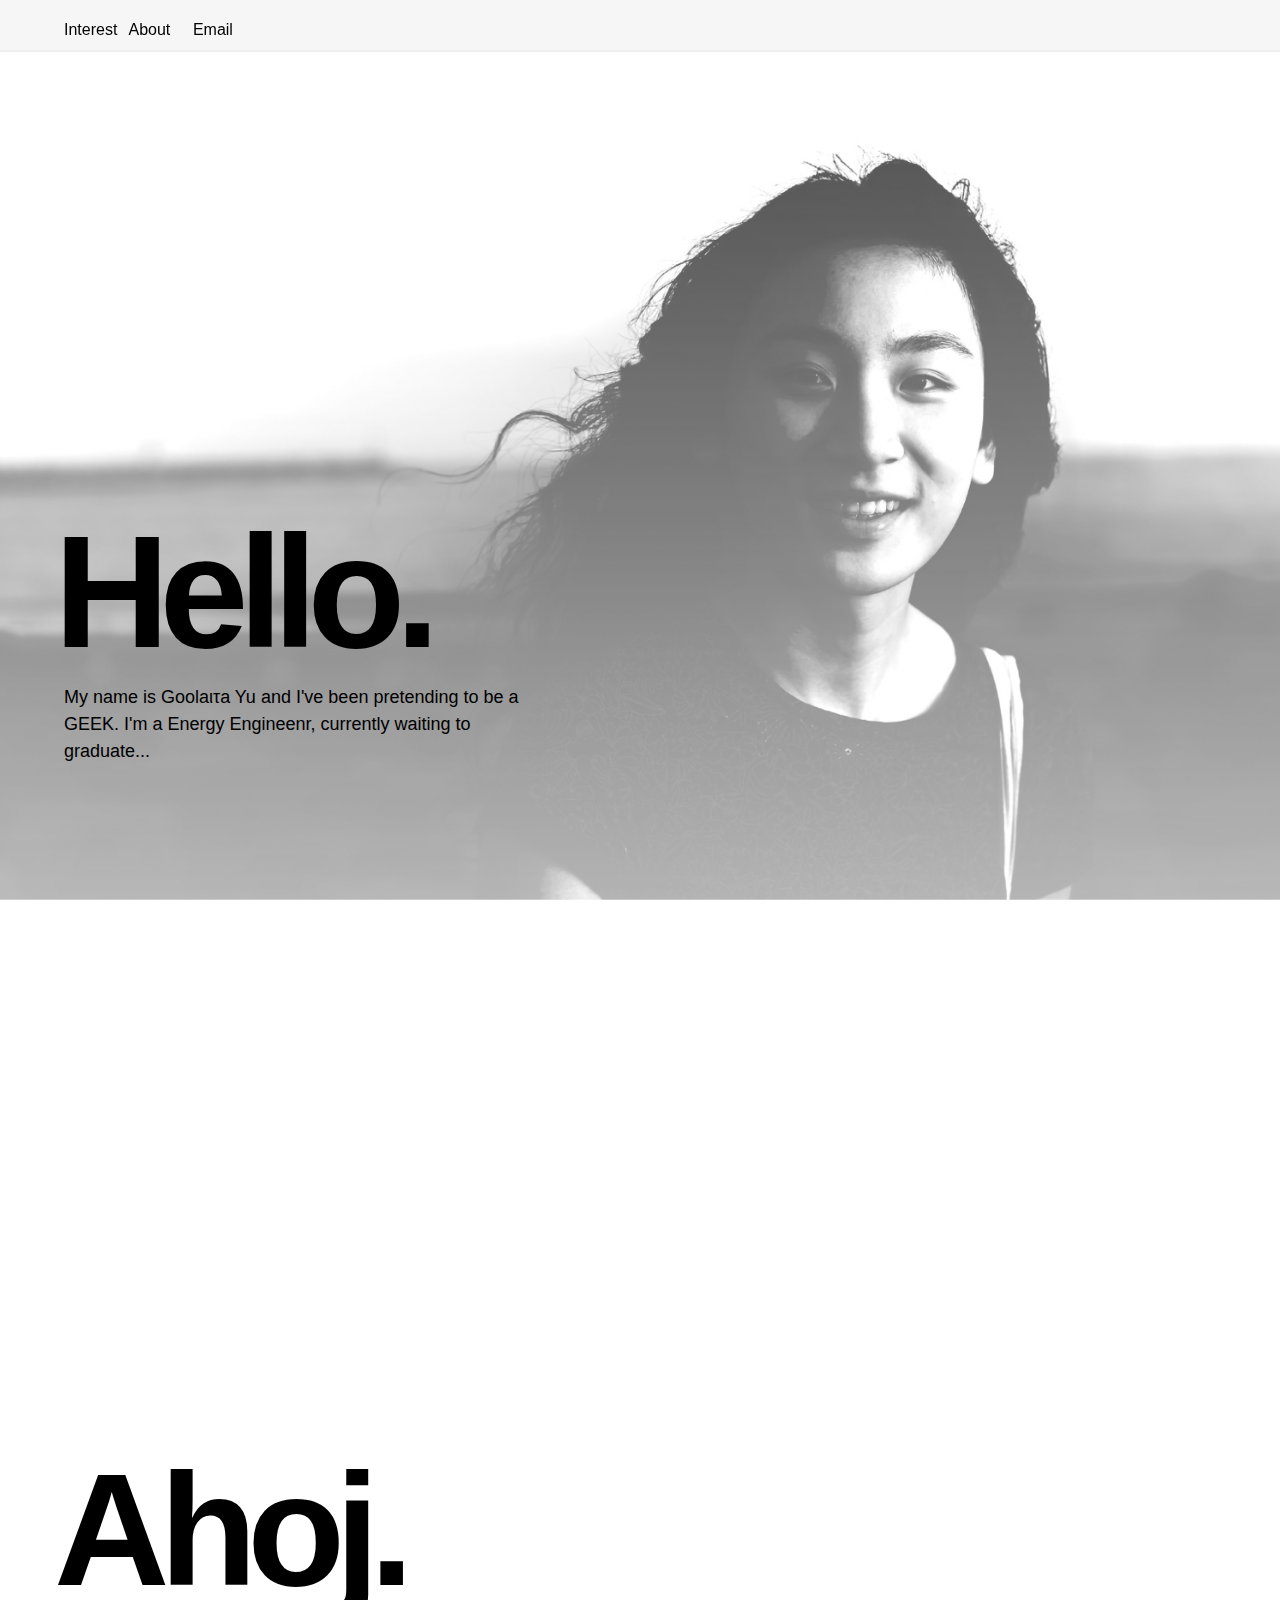
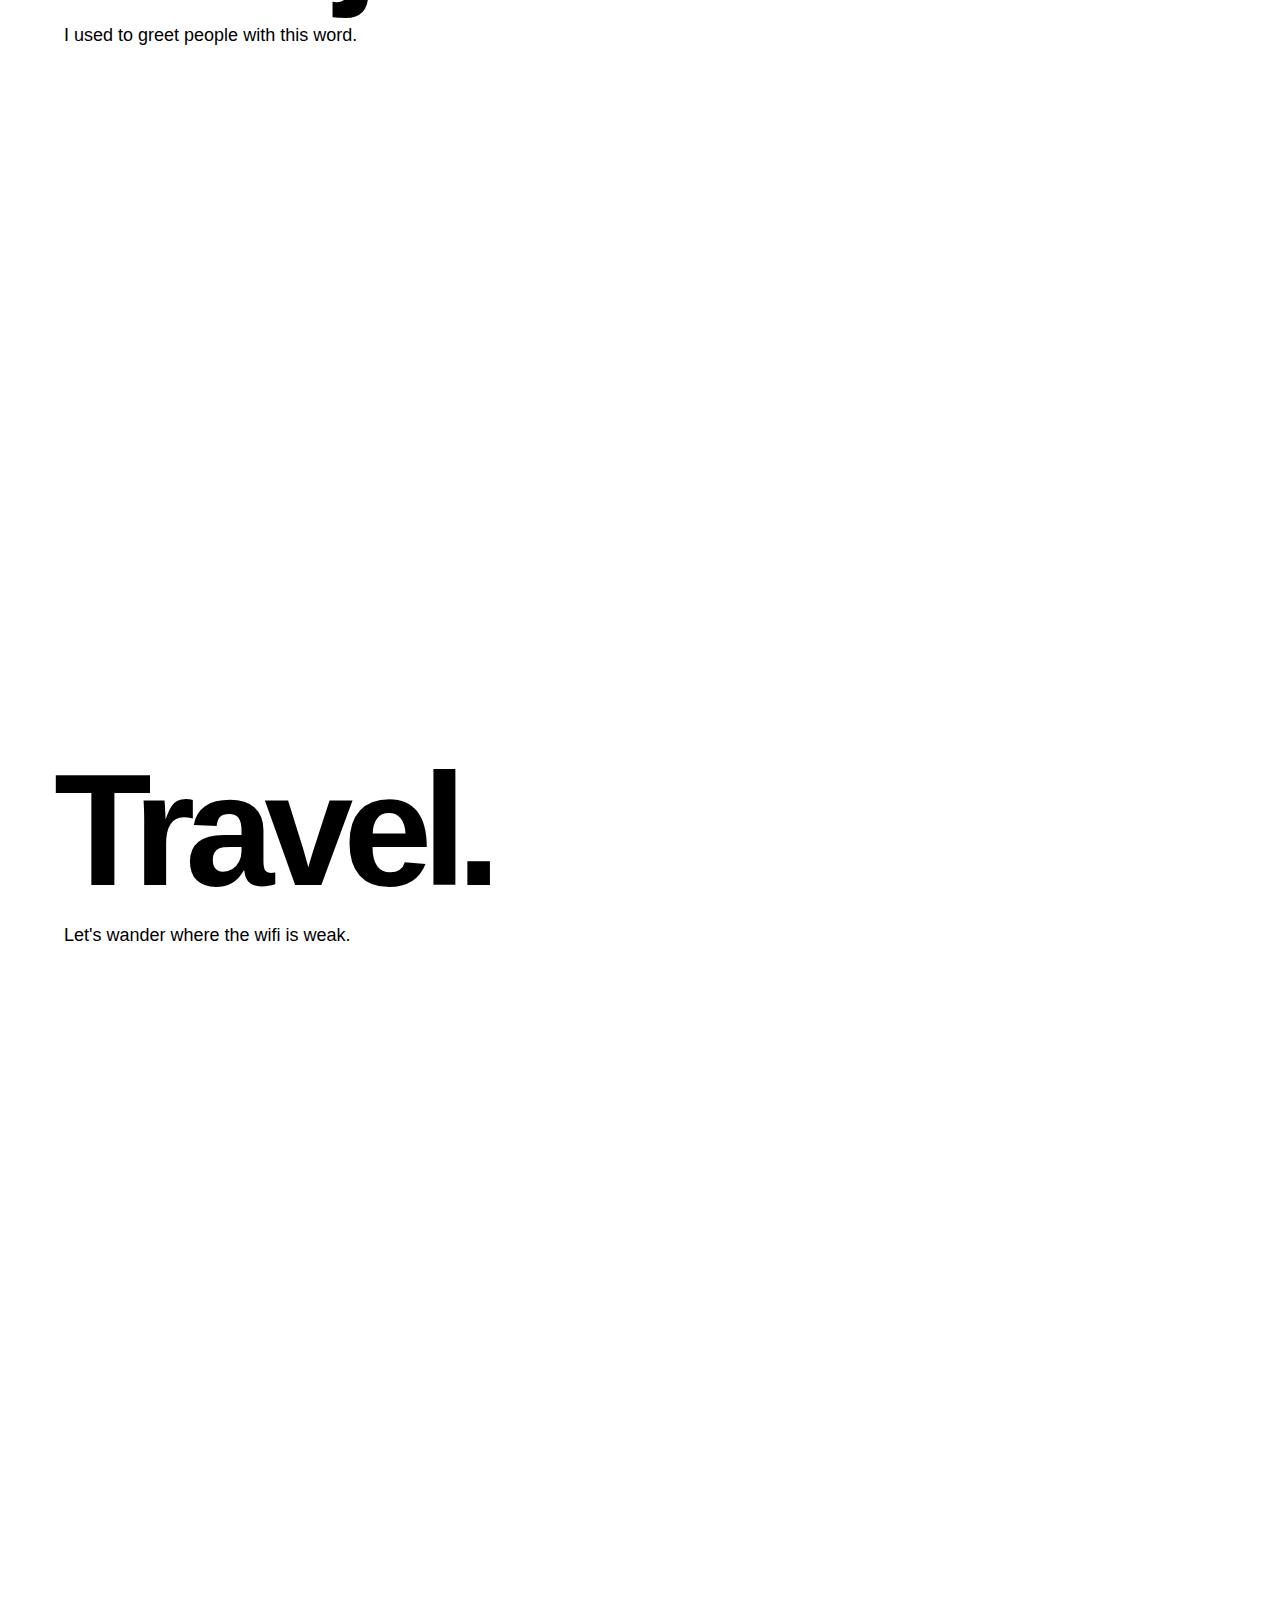
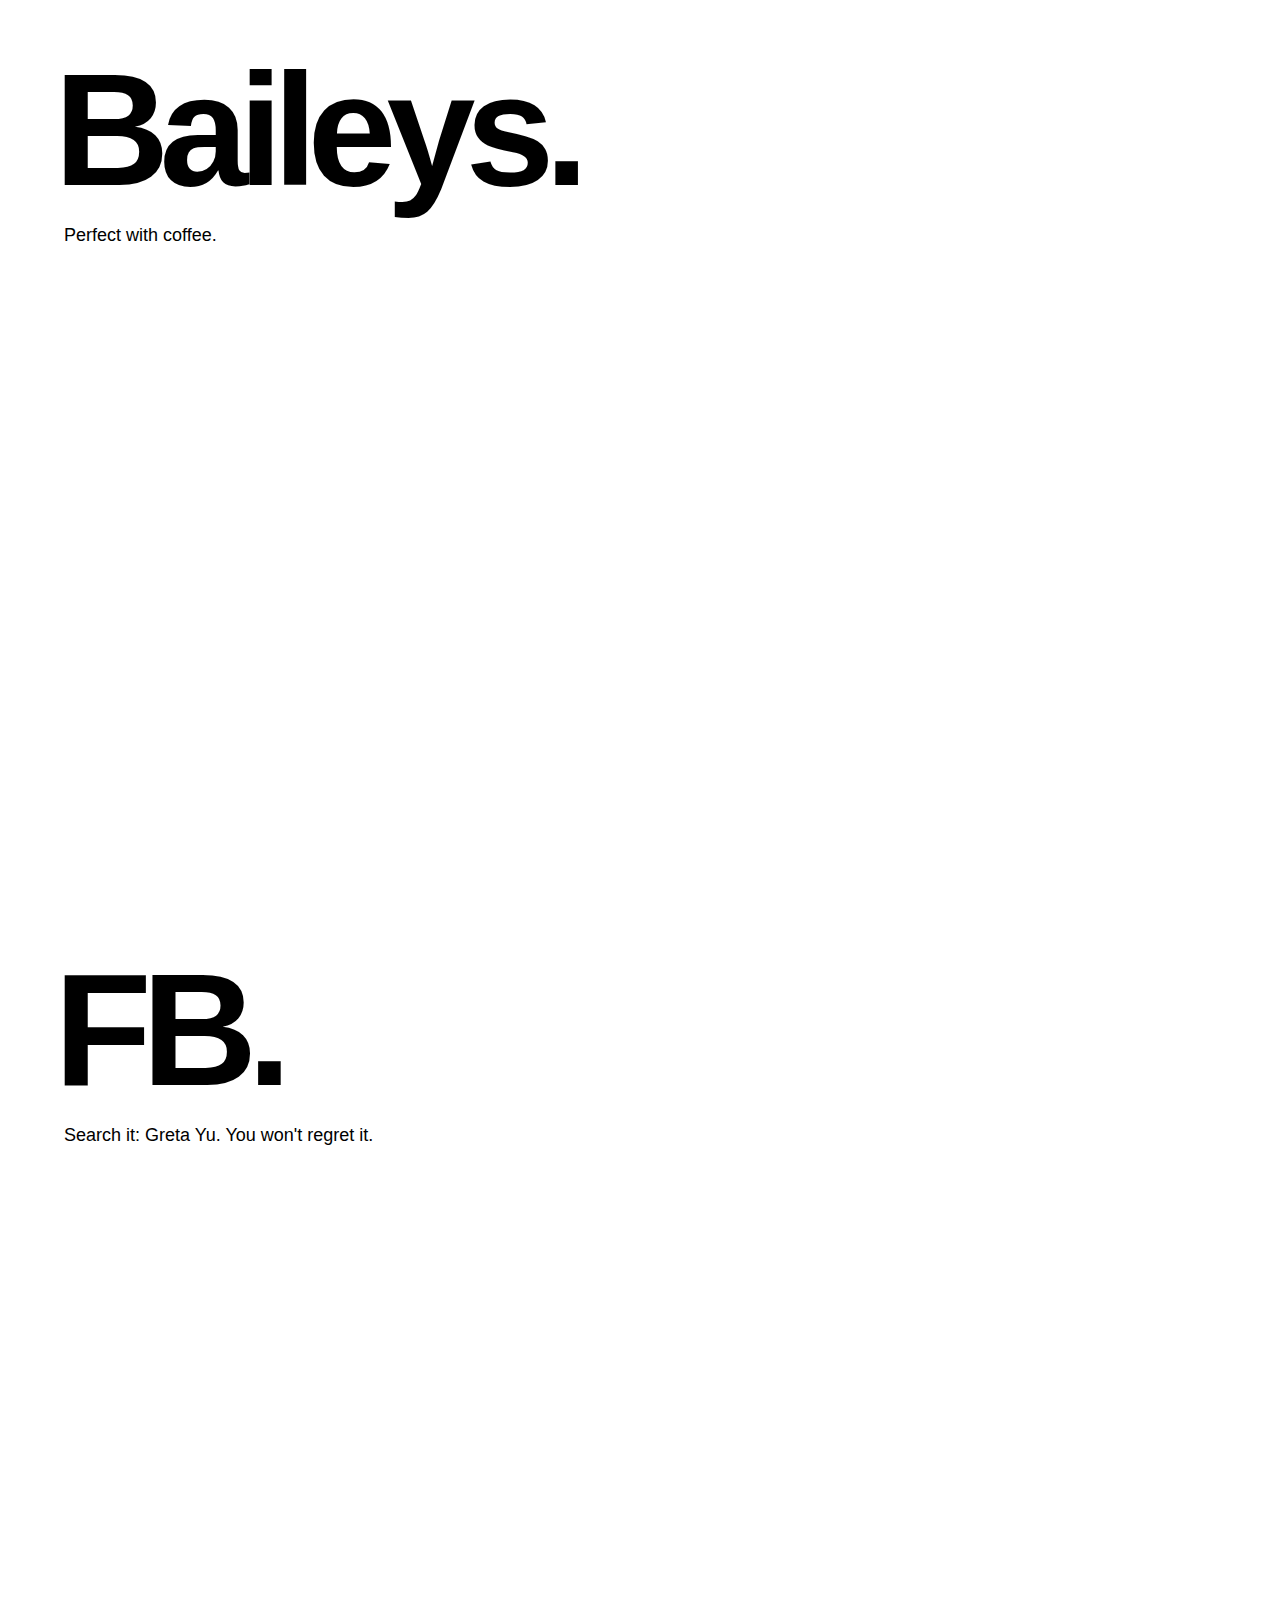
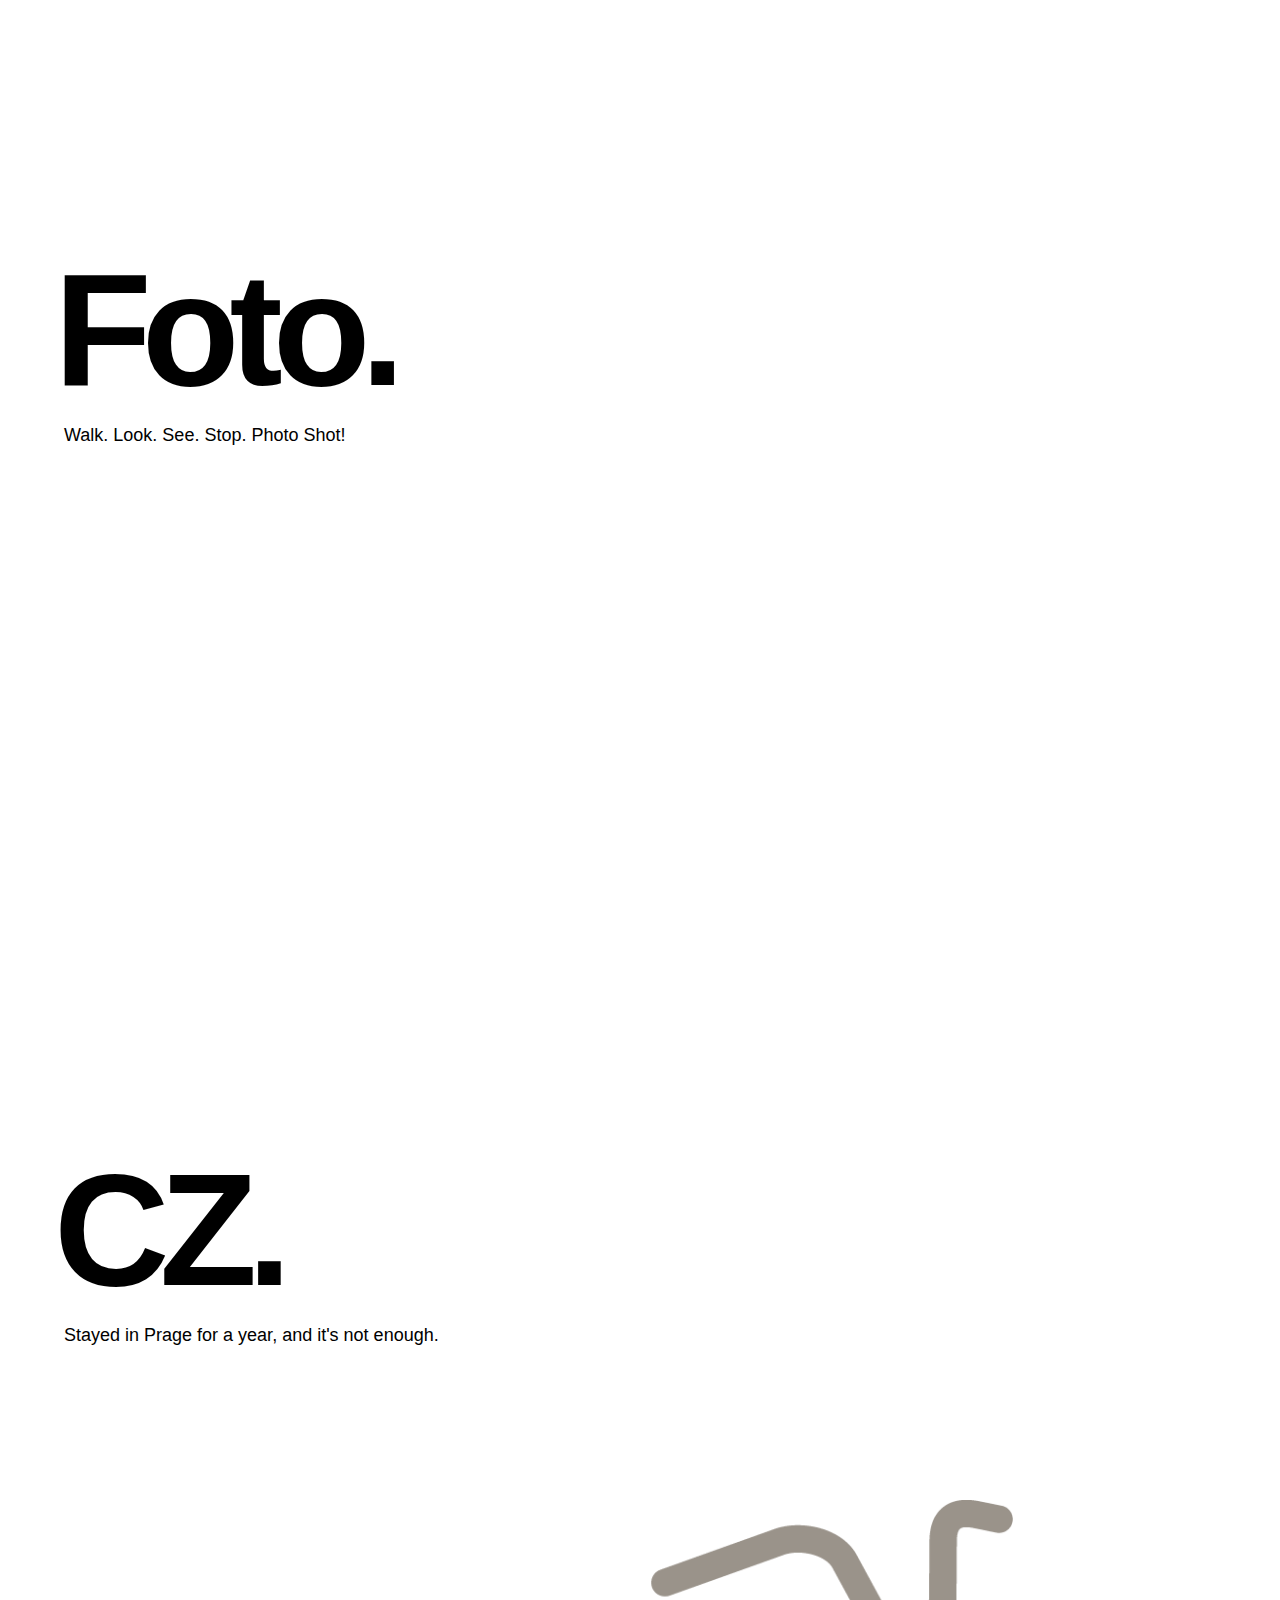
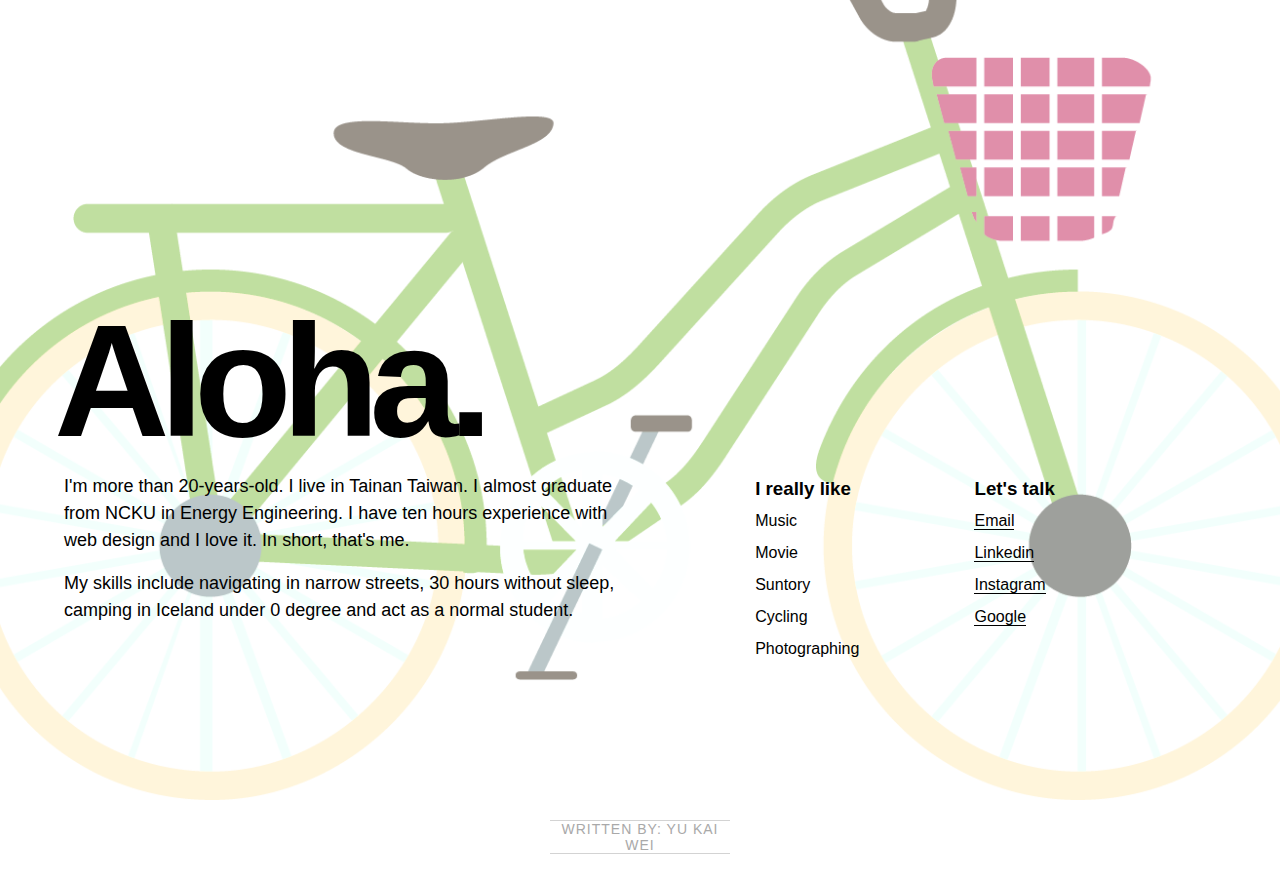
==== commit 52f5bb8a: "Add files via upload" ====
--- a/greta.html
+++ b/greta.html
@@ -3,44 +3,63 @@
 <head>
     <meta charset="UTF-8">
     <title>Gεnιus Goolaιτa</title>
-    <link rel="stylesheet" type="text/css" href="jquery.fullPage.css" />
     <link rel="stylesheet" href="main.css" />
-<!--    <meta http-equiv="X-UA-Compatible" content="IE=edge,chrome=1">
-    <meta name="description" content="My name is Goolaιτa Yu and I've been pretending to be a GEEK. I'm a Taiwaness Energy Engineenr, currently waiting to graduate...">
-    <meta name="keywords" content="Greta, Goolaita, Genius, Energy, Engineer, interface, portfolio, web design, mobile, ios, app" />
-    <meta name="viewport" content="width=device-width">
-    <link rel="shortcut icon" href="favicon.ico">
-    <script>
-      (function(i,s,o,g,r,a,m){i['GoogleAnalyticsObject']=r;i[r]=i[r]||function(){
-      (i[r].q=i[r].q||[]).push(arguments)},i[r].l=1*new Date();a=s.createElement(o),
-      m=s.getElementsByTagName(o)[0];a.async=1;a.src=g;m.parentNode.insertBefore(a,m)
-      })(window,document,'script','//www.google-analytics.com/analytics.js','ga');
 
-      ga('create', 'UA-30542995-1', 'auto');
-      ga('send', 'pageview');
+    <style>
+    .divpintop {
+        display: block;
+        position: fixed;
+        top: 15px;
+        left: 50vw;
+        z-index: 30;
+        margin: 0 auto;
+        }
+    </style>
 
-    </script>
--->
+    <style>
+    .pintop {
+        font-size: 20px;
+        font-weight: bold;
+        letter-spacing: -1px;
+        text-indent: -1px;
+        }
+    </style>
+    
+    <style>
+    .divorigin {
 
+        }
+    </style>
+
+    <style>
+    .origin {
+    font-size: 160px;
+    font-weight: 700;
+    letter-spacing: -10px;
+    text-indent: -10px;
+        }
+    </style>
 </head>
 <body>
     <div class="top-bar">
         <nav class="main-nav">
-            <a href="/#ahoj">Interest</a>
-            <a href="/#about">About</a>
+            <a href="#ahoj">Interest</a>
+            <a href="#about">About</a>
             <a href="mailto:gretayukai@gmail.com">Email</a>
         </nav>
     </div>
 
     <div class="root">
-        <section class="full-section -hello" data-anchor="hello">
+        <section class="full-section -hello" id="hello">
             <article>
-                <h1>Hello.</h1>
+                <div id="hel">
+                    <h1 id="hell">Hello.</h1>
+                </div>
                 <p>My name is Goolaιτa Yu and I've been pretending to be a GEEK. I'm a Energy Engineenr, currently waiting to graduate...</p>
             </article>
         </section>
 
-        <section class="full-section -ahoj" data-anchor="ahoj">
+        <section class="full-section -ahoj" id="ahoj">
             <article>
                 <h1>Ahoj.</h1>
                 <p>I used to greet people with this word.</p>
@@ -48,7 +67,7 @@
             </article>
         </section>
 
-        <section class="full-section -travel" data-anchor="travel">
+        <section class="full-section -travel" id="travel">
             <article>
                 <h1>Travel.</h1>
                 <p>Let's wander where the wifi is weak.</p>
@@ -56,7 +75,7 @@
             </article>
         </section>
 
-        <section class="full-section -baileys" data-anchor="baileys">
+        <section class="full-section -baileys" id="baileys">
             <article>
                 <h1>Baileys.</h1>
                 <p>Perfect with coffee.</p>
@@ -64,7 +83,7 @@
             </article>
         </section>
 
-        <section class="full-section -fb" data-anchor="fb">
+        <section class="full-section -fb" id="fb">
             <article>
                 <h1>FB.</h1>
                 <p>Search it: Greta Yu. You won't regret it.</p>
@@ -72,7 +91,7 @@
             </article>
         </section>
 
-        <section class="full-section -foto" data-anchor="foto">
+        <section class="full-section -foto" id="foto">
             <article>
                 <h1>Foto.</h1>
                 <p>Walk. Look. See. Stop. Photo Shot!</p>
@@ -80,7 +99,7 @@
             </article>
         </section>
 
-        <section class="full-section -CZ" data-anchor="CZ">
+        <section class="full-section -CZ" id="CZ">
             <article>
                 <h1>CZ.</h1>
                 <p>Stayed in Prage for a year, and it's not enough.</p>
@@ -88,7 +107,7 @@
             </article>
         </section>
 
-        <section class="full-section -about" data-anchor="about">
+        <section class="full-section -about" id="about">
             <article class="article-splitted">
                 <h1>Aloha.</h1>
 
@@ -124,12 +143,19 @@
     </div>
 
 
-<!--  
-    <script src="assets/js/vendor/jquery-2.1.4.min.js"></script>
-    <script src="assets/js/vendor/jquery.fullPage.min.js"></script>
-    <script src="assets/js/vendor/parallax.min.js"></script>
--->
-    <script src="assets/js/home.js"></script>
+<script>
+window.onscroll = function() {myFunction()};
+
+function myFunction() {
+    if (document.body.scrollTop > 50 || document.documentElement.scrollTop > 50) {
+        document.getElementById("hel").className = "divpintop";
+        document.getElementById("hell").className = "pintop";
+    } else {
+        document.getElementById("hel").className = "divorigin";
+        document.getElementById("hell").className = "origin";
+    }
+}
+</script>
 
 </body>
 </html>--- a/main.css
+++ b/main.css
@@ -3,7 +3,6 @@
     padding: 0;
     list-style: none;
     text-decoration: none;
-    box-sizing: border-box;
 }
 
 body {
@@ -25,9 +24,10 @@
 .top-bar {
     position: fixed;
     width: 100%;
-    height: 66px;
+    height: 50px;
     z-index: 20;
-    background: rgba(255, 255, 255, 0.5)
+    border-bottom: 2px solid rgba(220, 220, 220, 0.3);
+    background: rgba(245, 245, 245, 0.9)
 }
 .float-nav {
     position: fixed;
@@ -64,14 +64,14 @@
 .main-nav {
     font-size: 16px;
     position: fixed;
-    top: 3%;
+    top: 20px;
     left: 5%;
     z-index: 20;
 }
 
 .main-nav a {
     color: #000;
-    width: 50px;
+    width: 30px;
     line-height: 20px;
     display: inline-block;
     margin-right: 30px;
@@ -115,8 +115,8 @@
 @media (max-width: 768px) {
     .main-nav {
         font-size: 14px;
-        top: 40px;
-        left: 40px;
+        top: 20px;
+        left: 20px;
     }
 
     .main-nav a:after {
@@ -179,7 +179,7 @@
         font-size: 45px;
         letter-spacing: -2px;
         text-indent: -2px;
-        margin: 0;
+        margin: 0 auto;
     }
     .full-section > article > p,
     .full-section > article > br {
@@ -195,6 +195,13 @@
     .full-section > article > img {
         width: 20px;
     }
+
+    .full-section > article .pintop {
+        font-size: 20px;
+        font-weight: bold;
+        letter-spacing: -1px;
+        text-indent: -1px;
+        }
 }
 
 /*************/
@@ -363,7 +370,9 @@
   color: DarkGrey;
   font-size: 14px;
   font-weight: 200;
-  margin: 50px auto;
+  margin: 20px auto;
   text-align: center;
 }
 
+
+
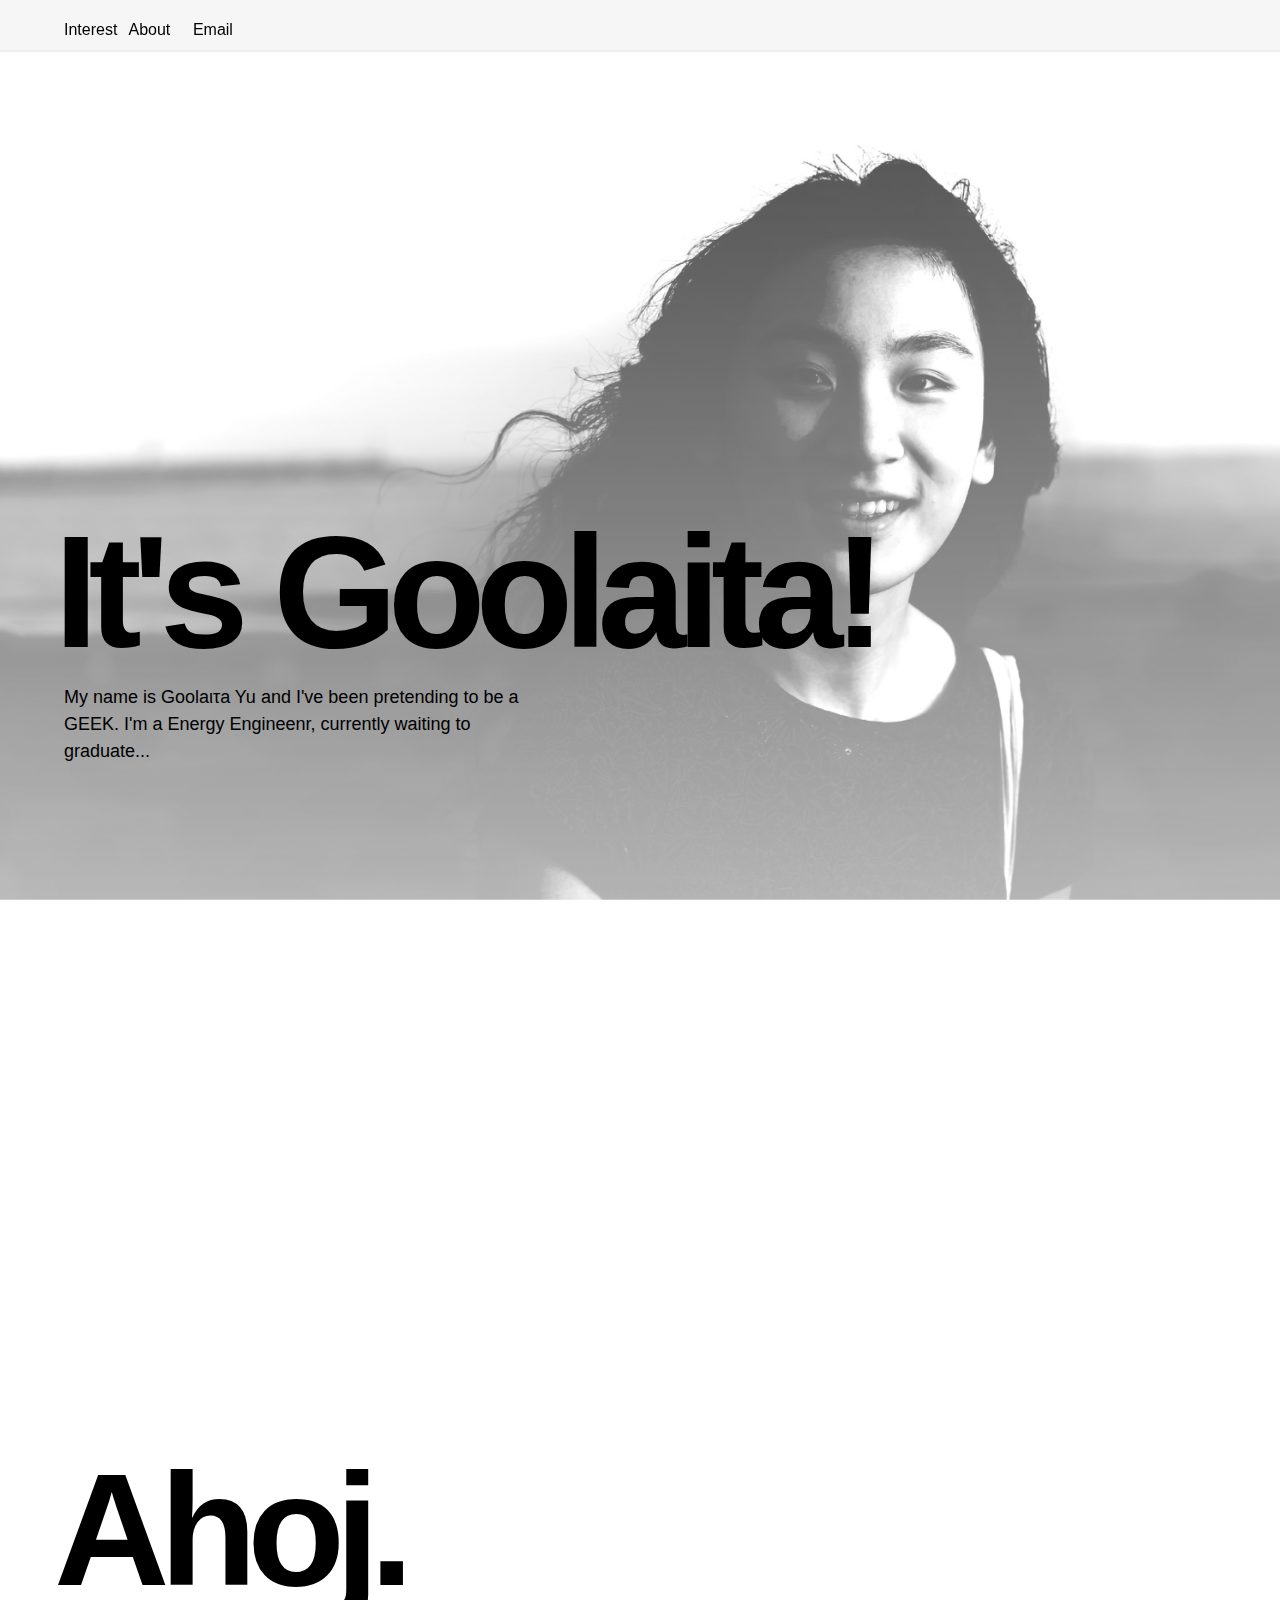
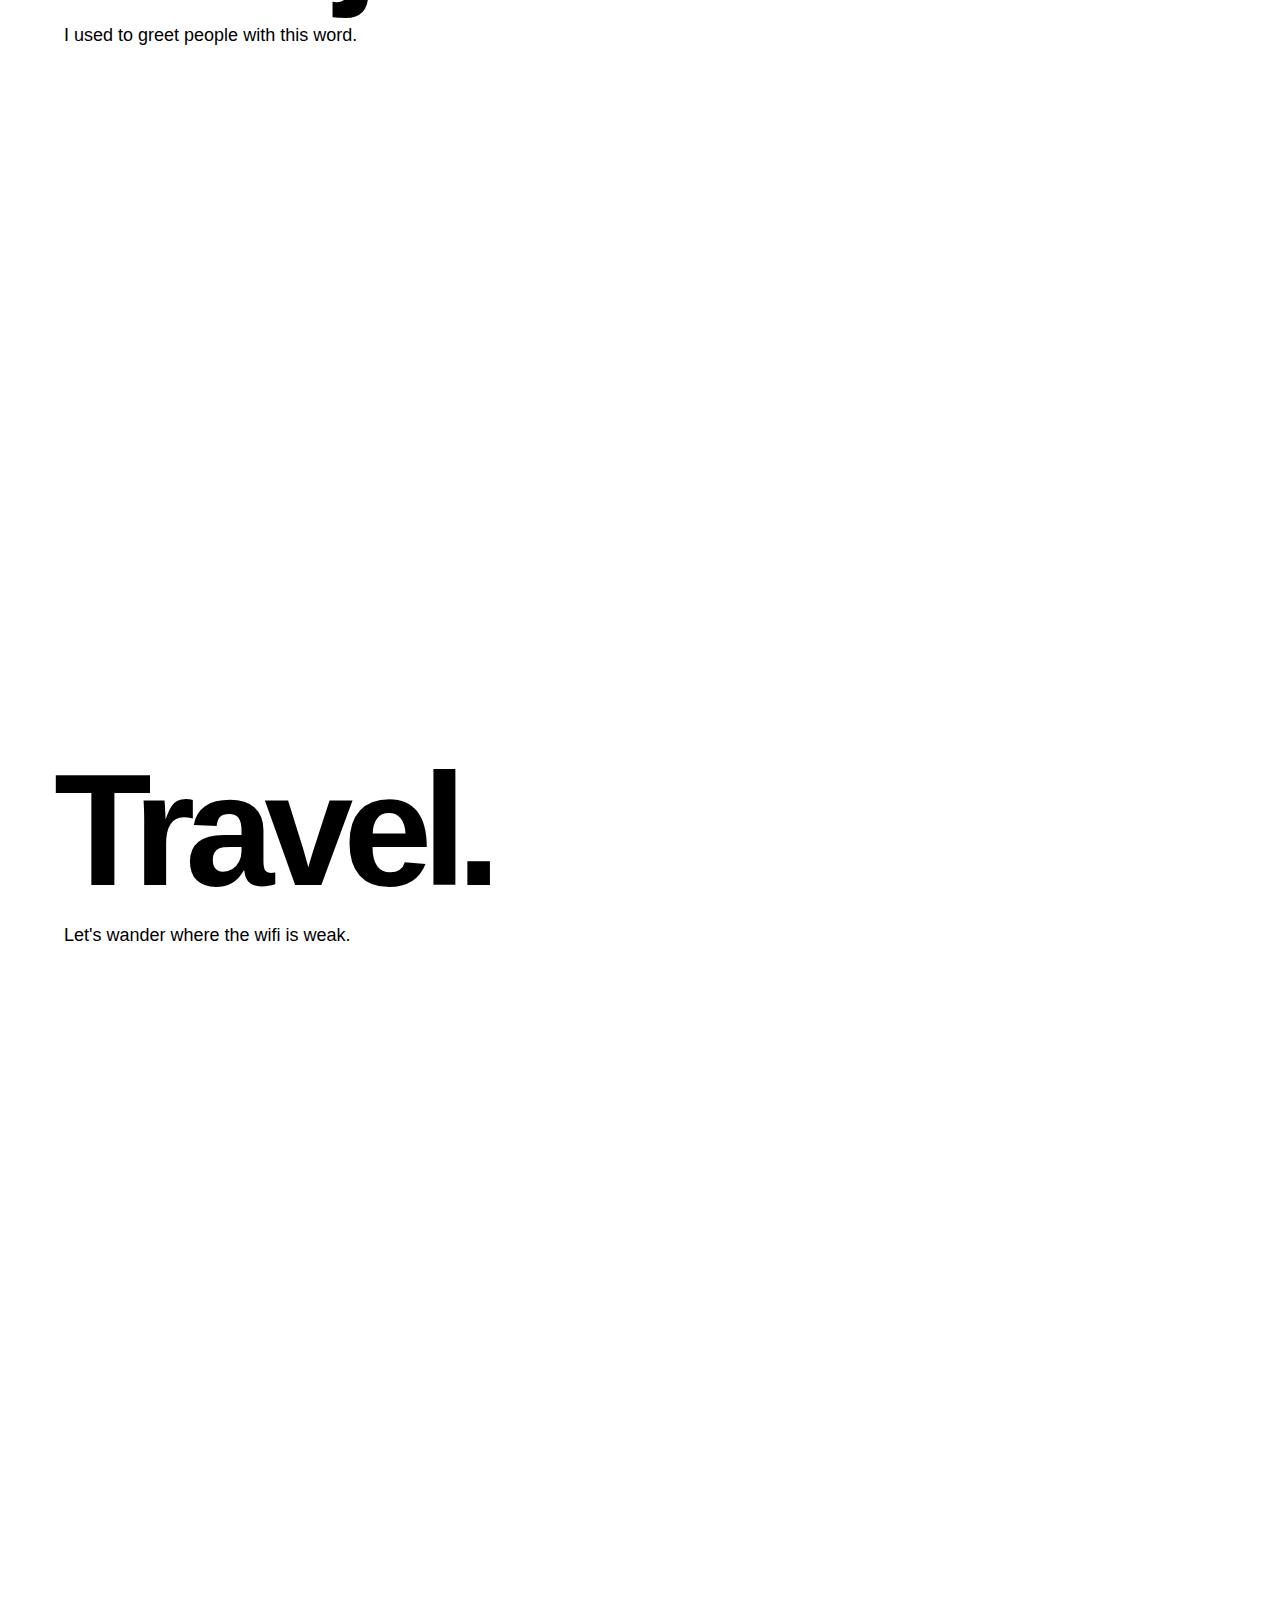
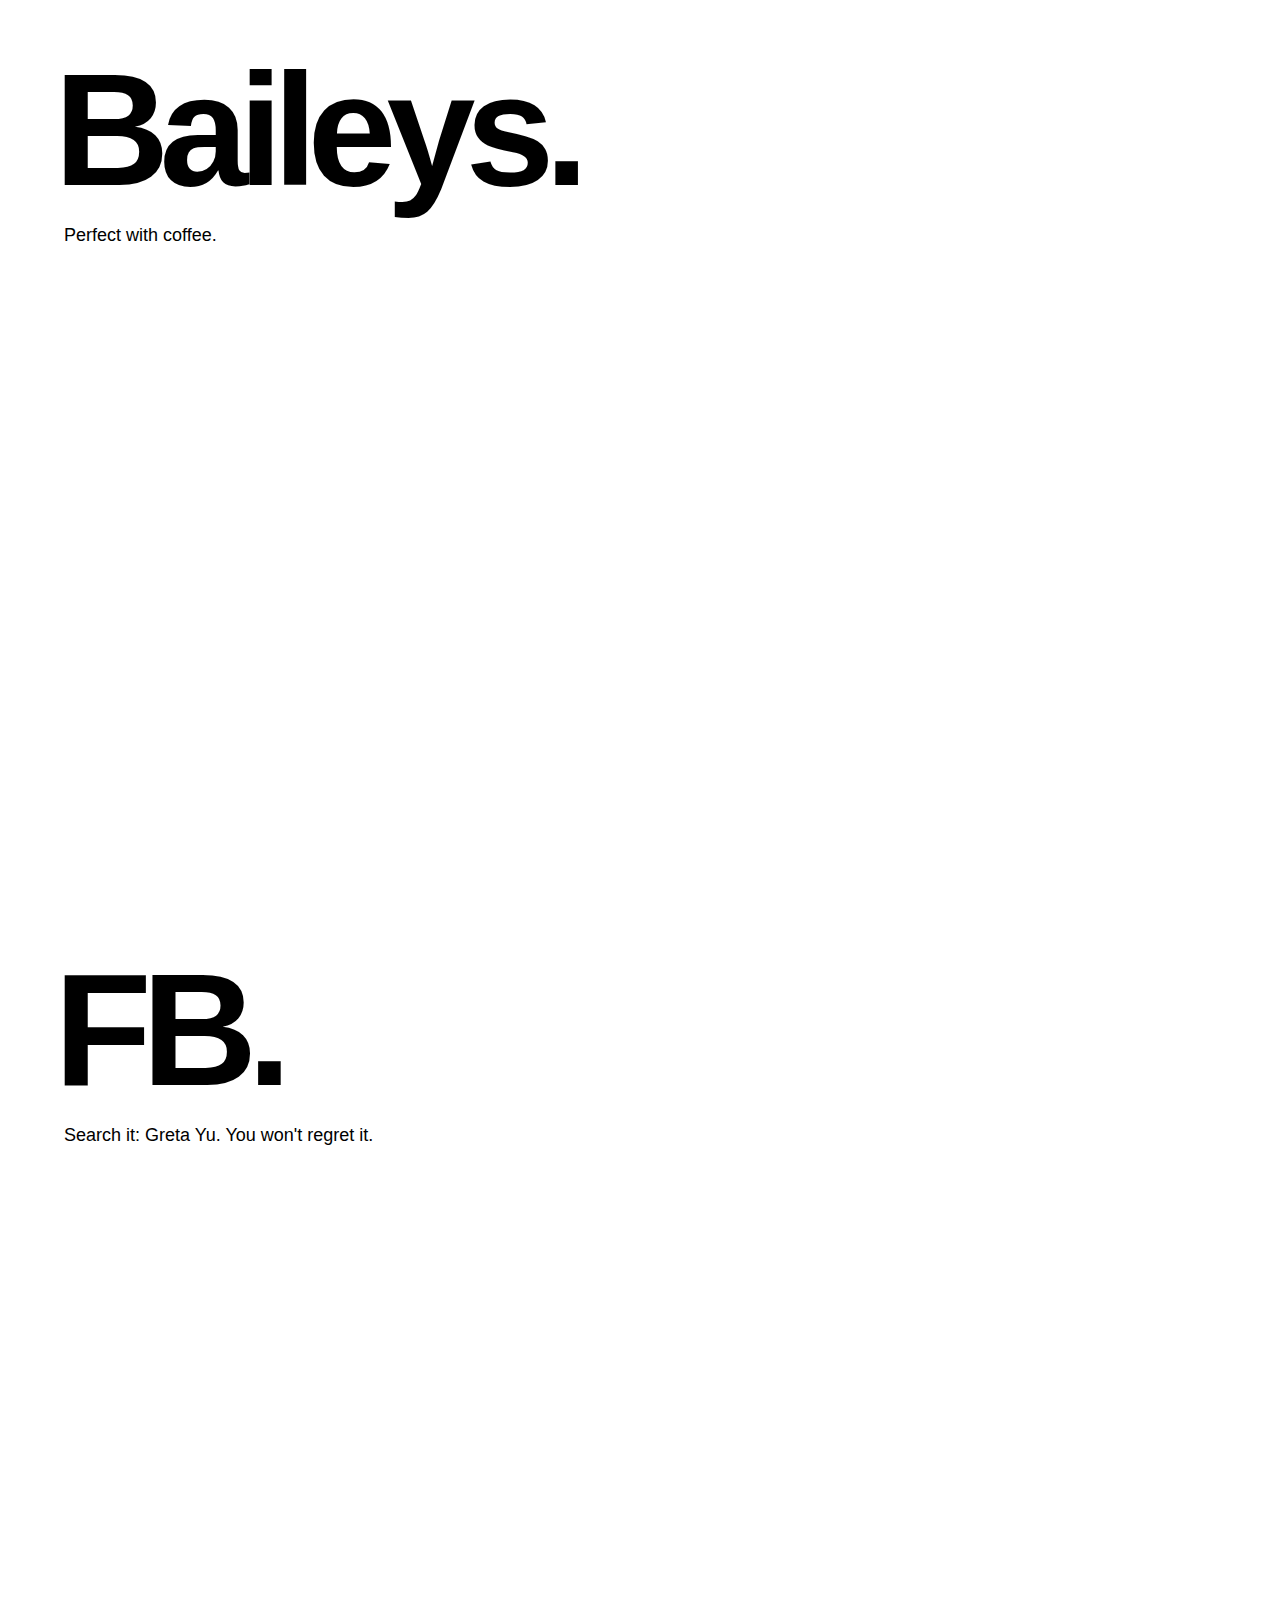
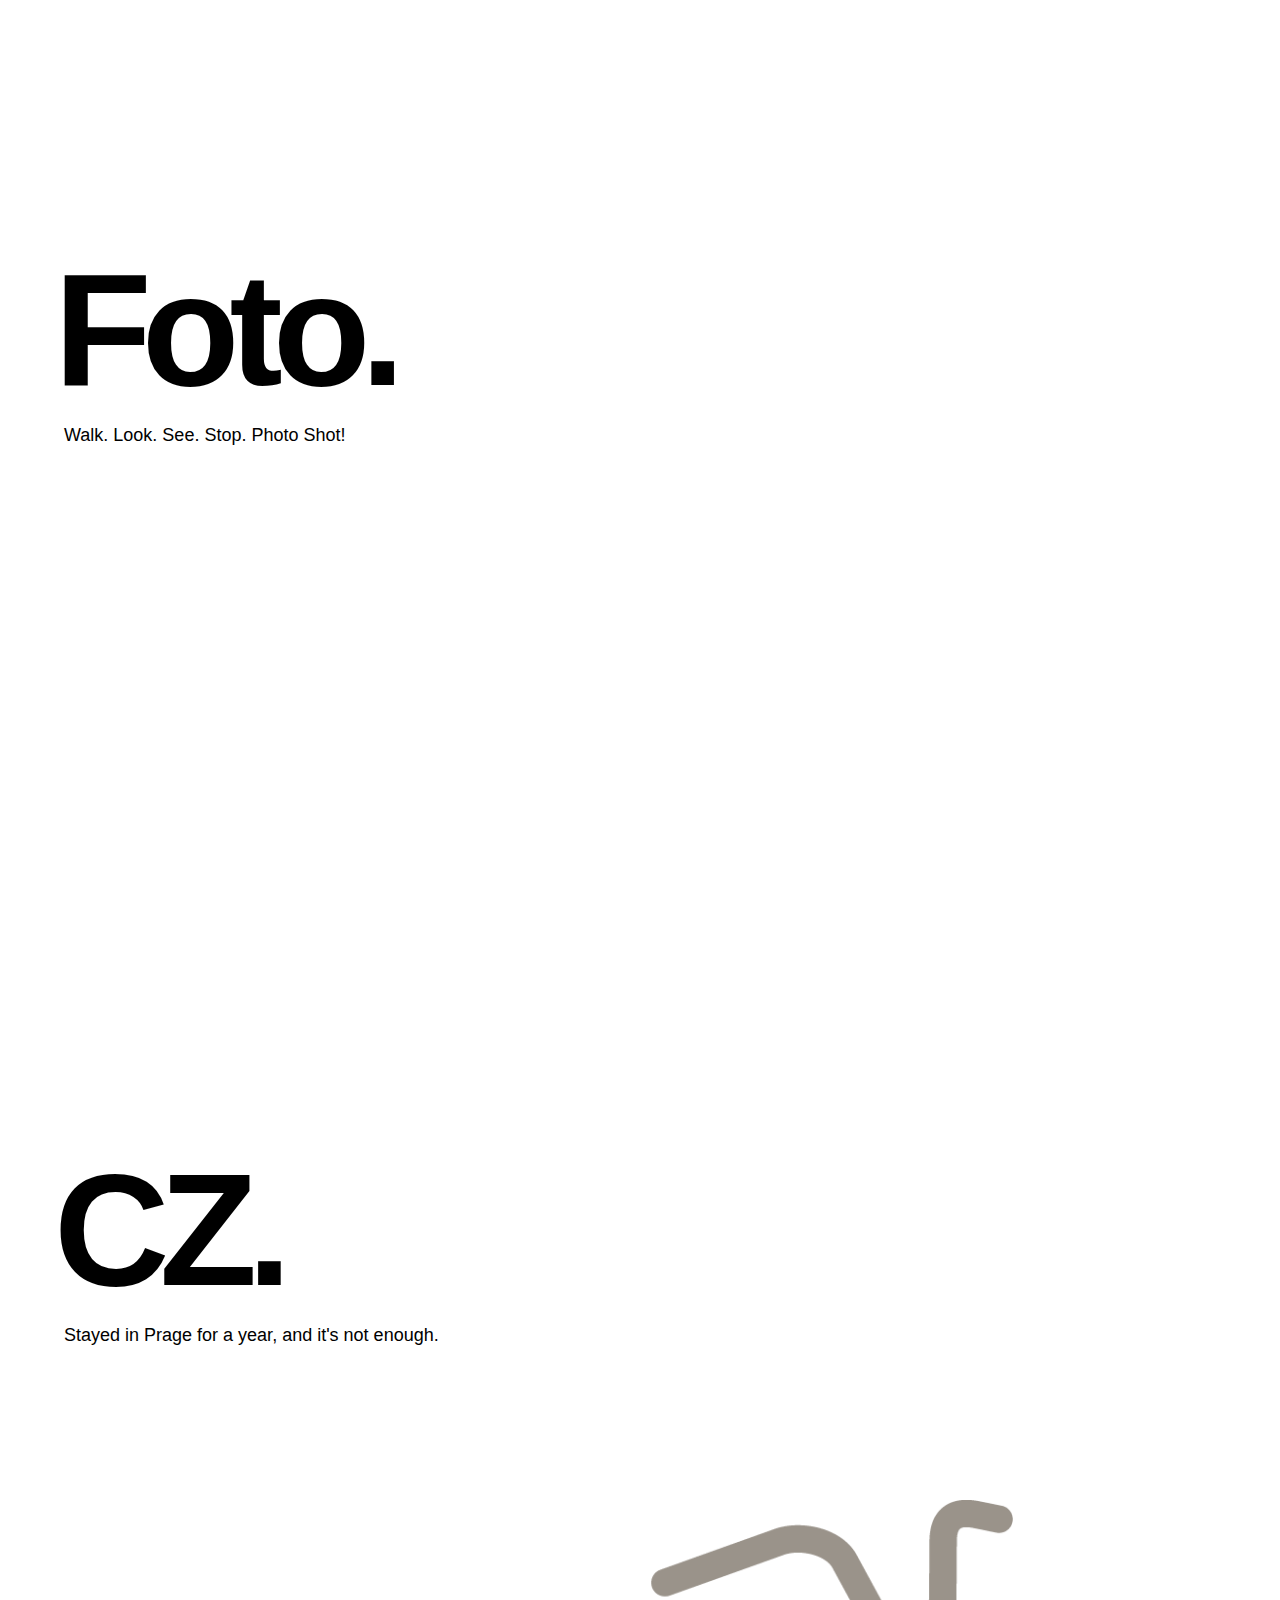
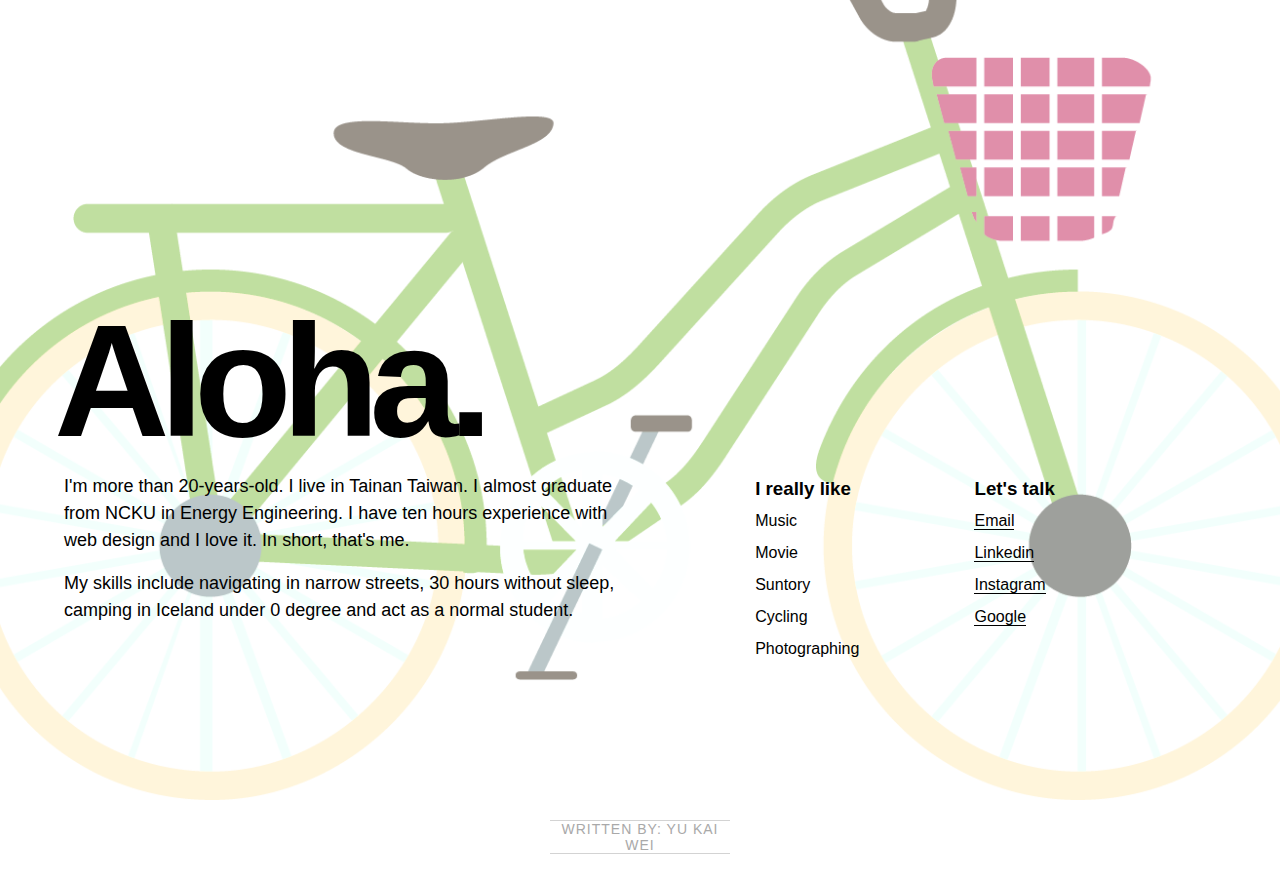
==== commit c4db757c: "Update greta.html" ====
--- a/greta.html
+++ b/greta.html
@@ -53,7 +53,7 @@
         <section class="full-section -hello" id="hello">
             <article>
                 <div id="hel">
-                    <h1 id="hell">Hello.</h1>
+                    <h1 id="hell">It's Goolaita!</h1>
                 </div>
                 <p>My name is Goolaιτa Yu and I've been pretending to be a GEEK. I'm a Energy Engineenr, currently waiting to graduate...</p>
             </article>
@@ -147,7 +147,7 @@
 window.onscroll = function() {myFunction()};
 
 function myFunction() {
-    if (document.body.scrollTop > 50 || document.documentElement.scrollTop > 50) {
+    if (document.body.scrollTop > 100 || document.documentElement.scrollTop > 100) {
         document.getElementById("hel").className = "divpintop";
         document.getElementById("hell").className = "pintop";
     } else {
@@ -158,4 +158,4 @@
 </script>
 
 </body>
-</html>+</html>
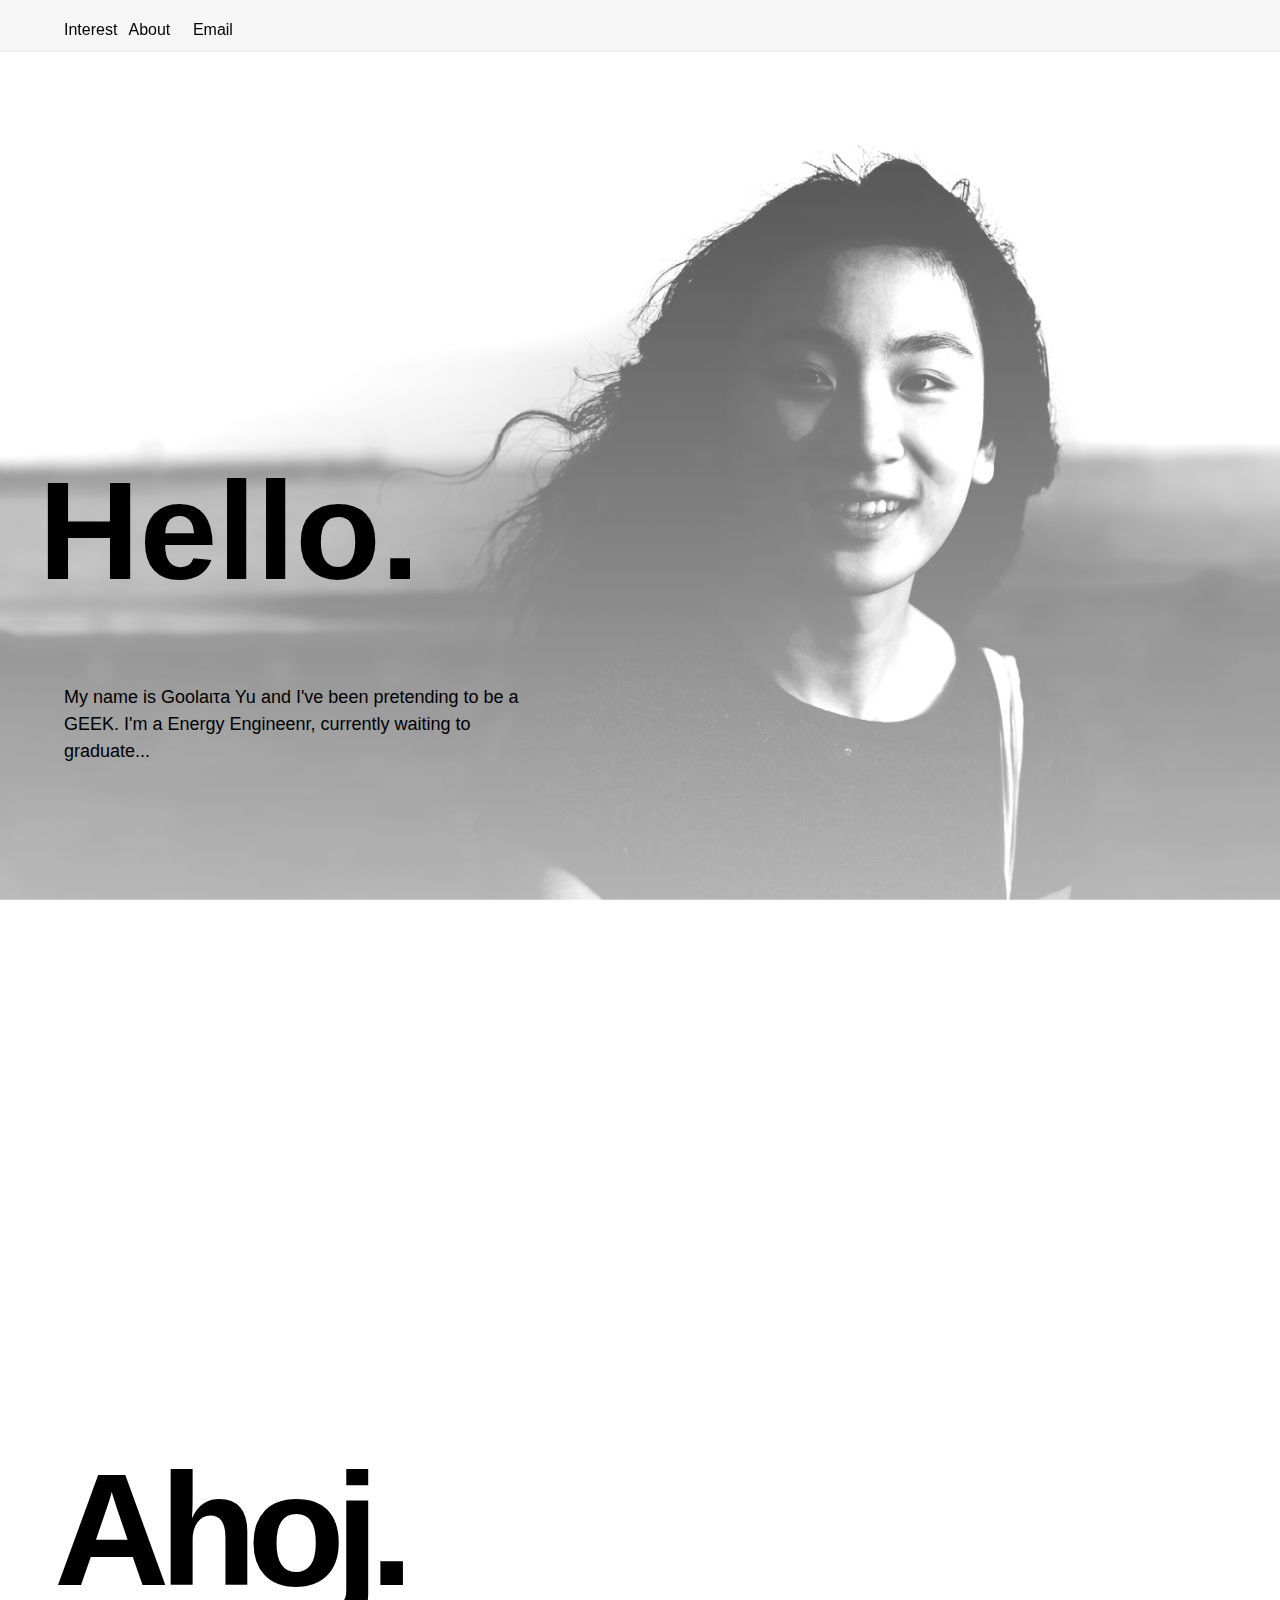
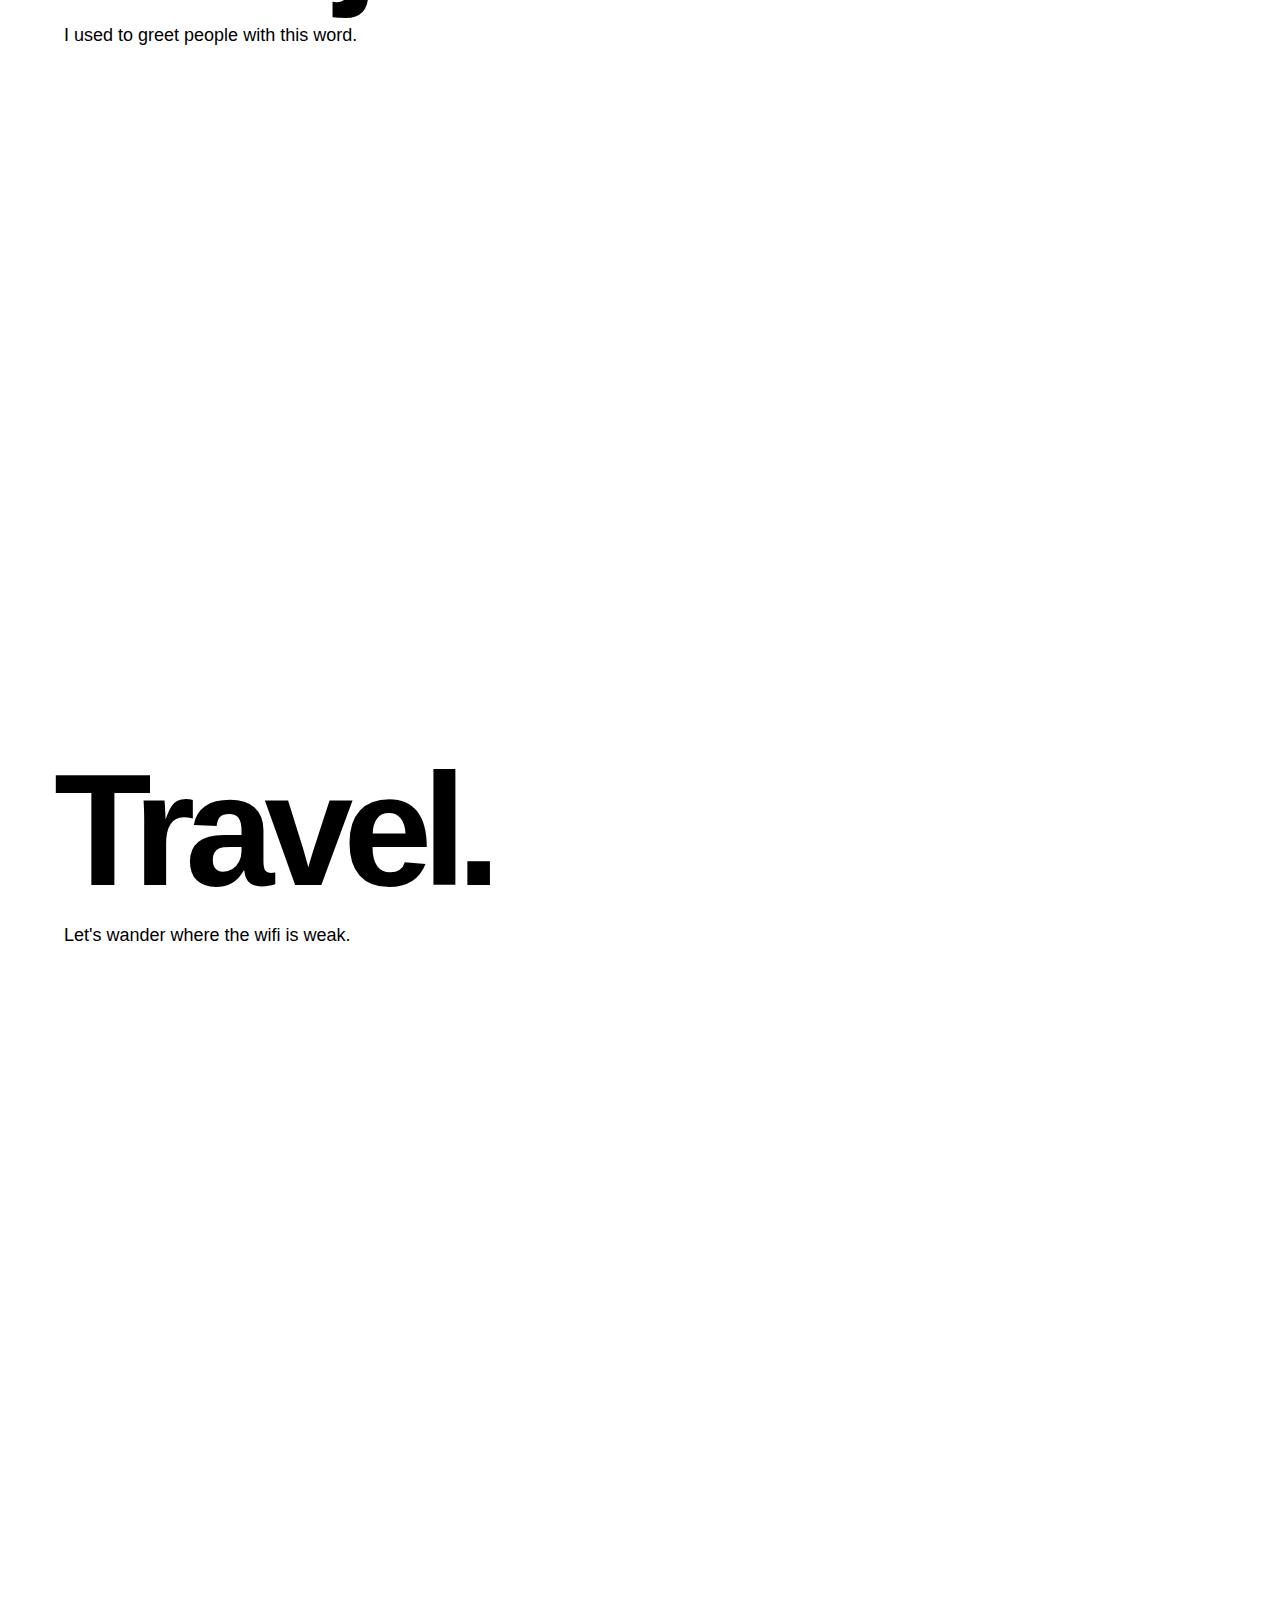
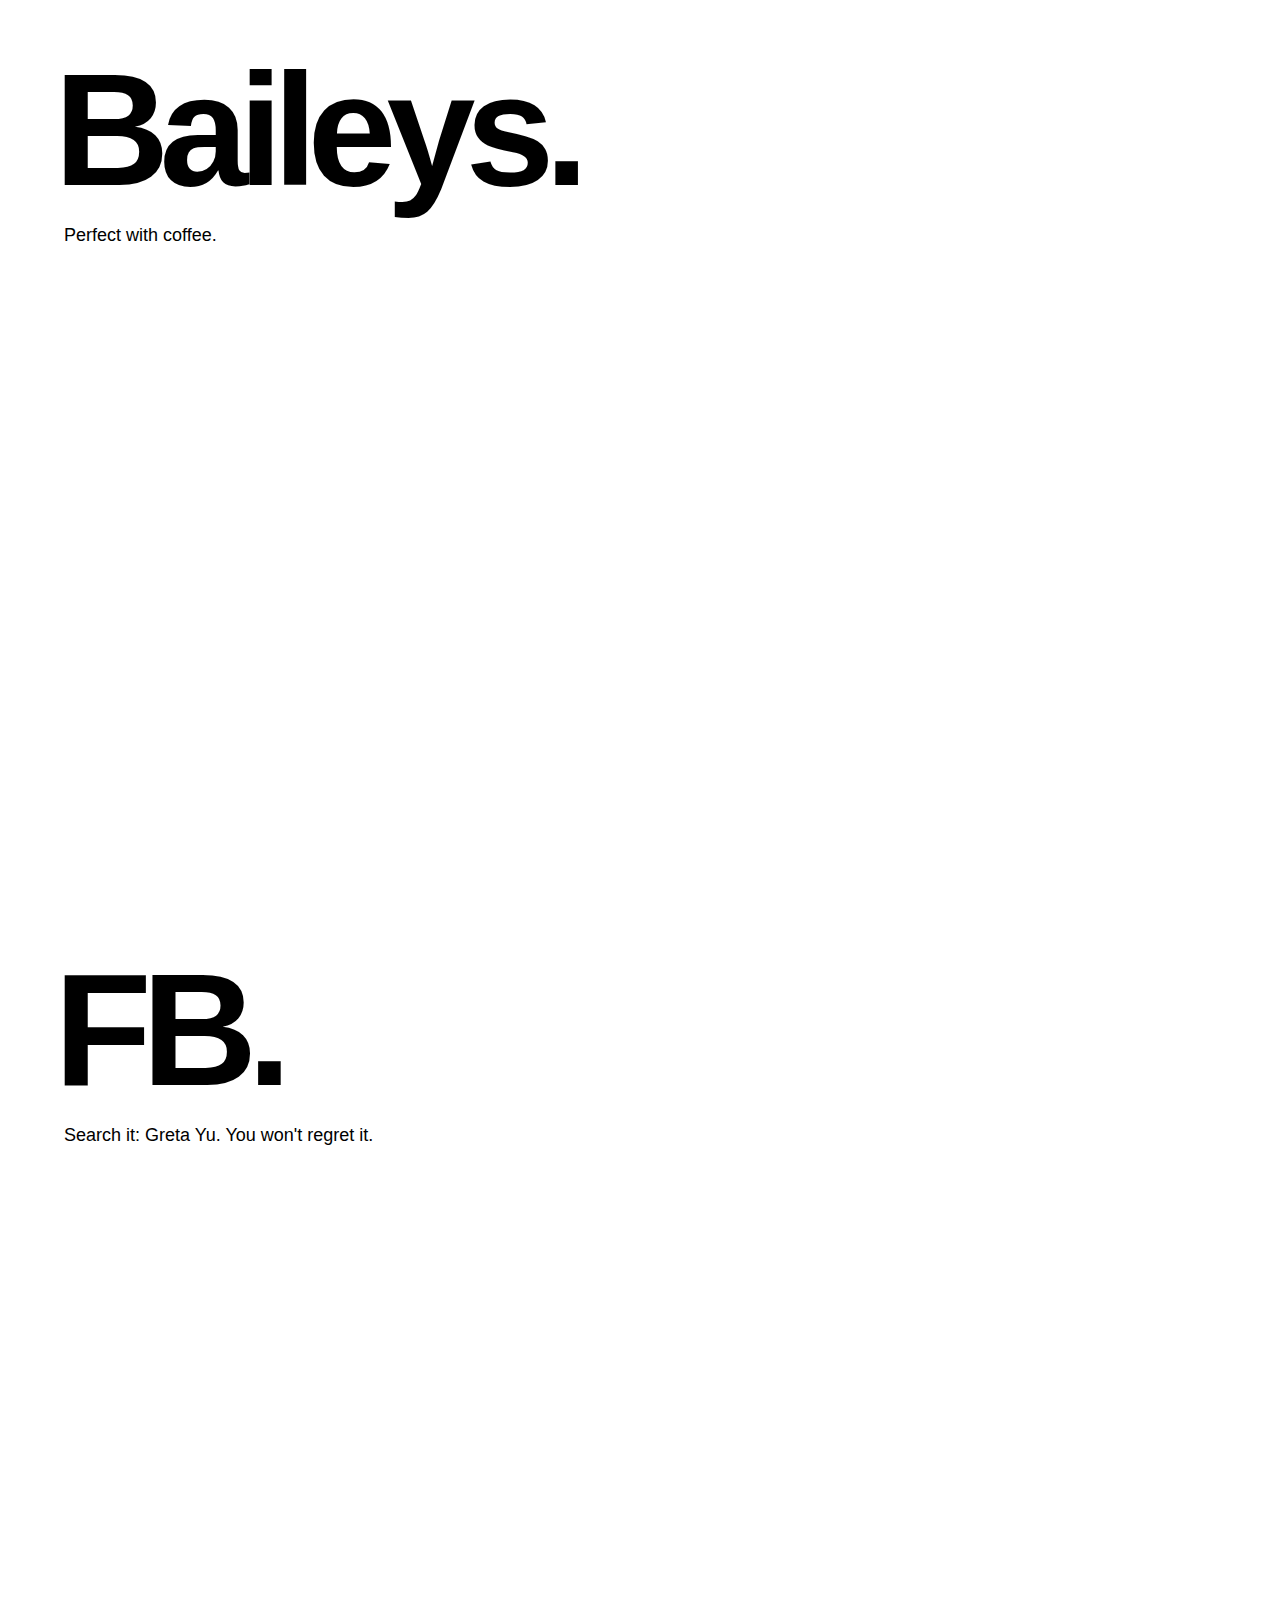
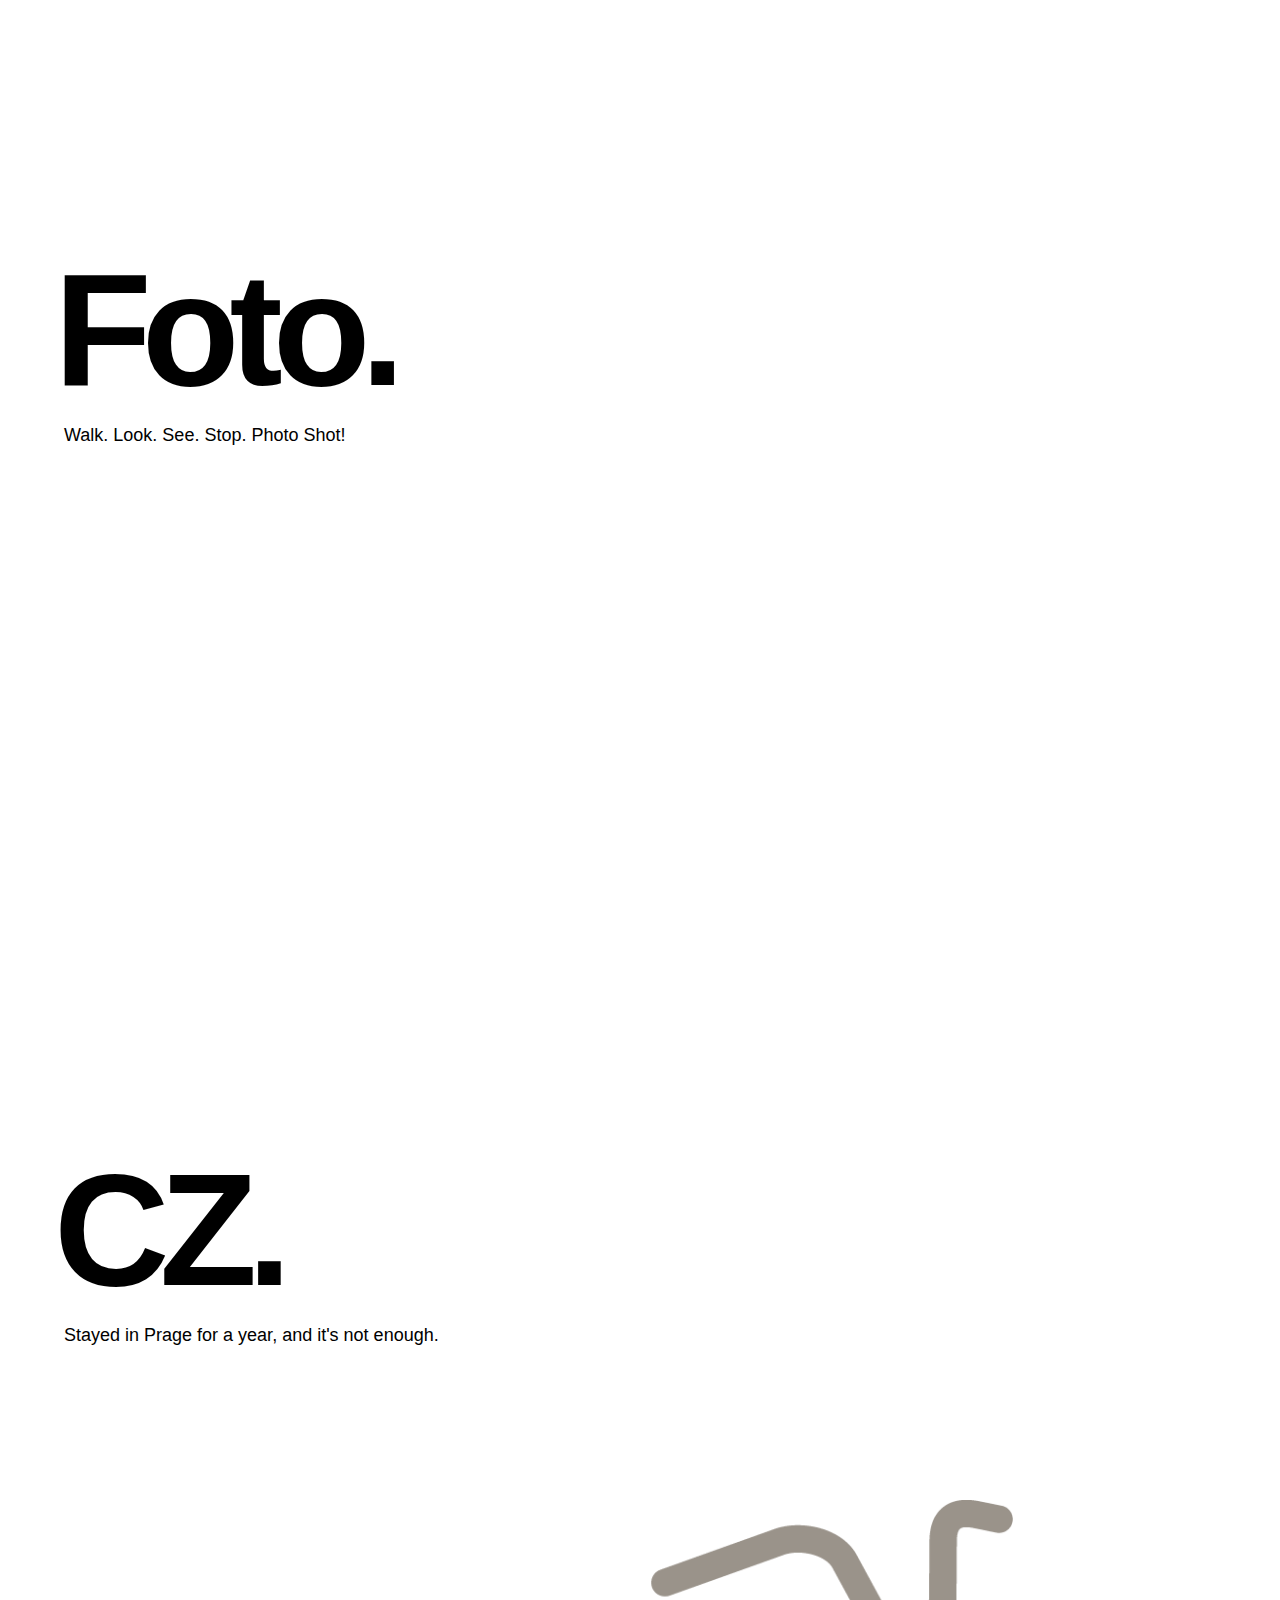
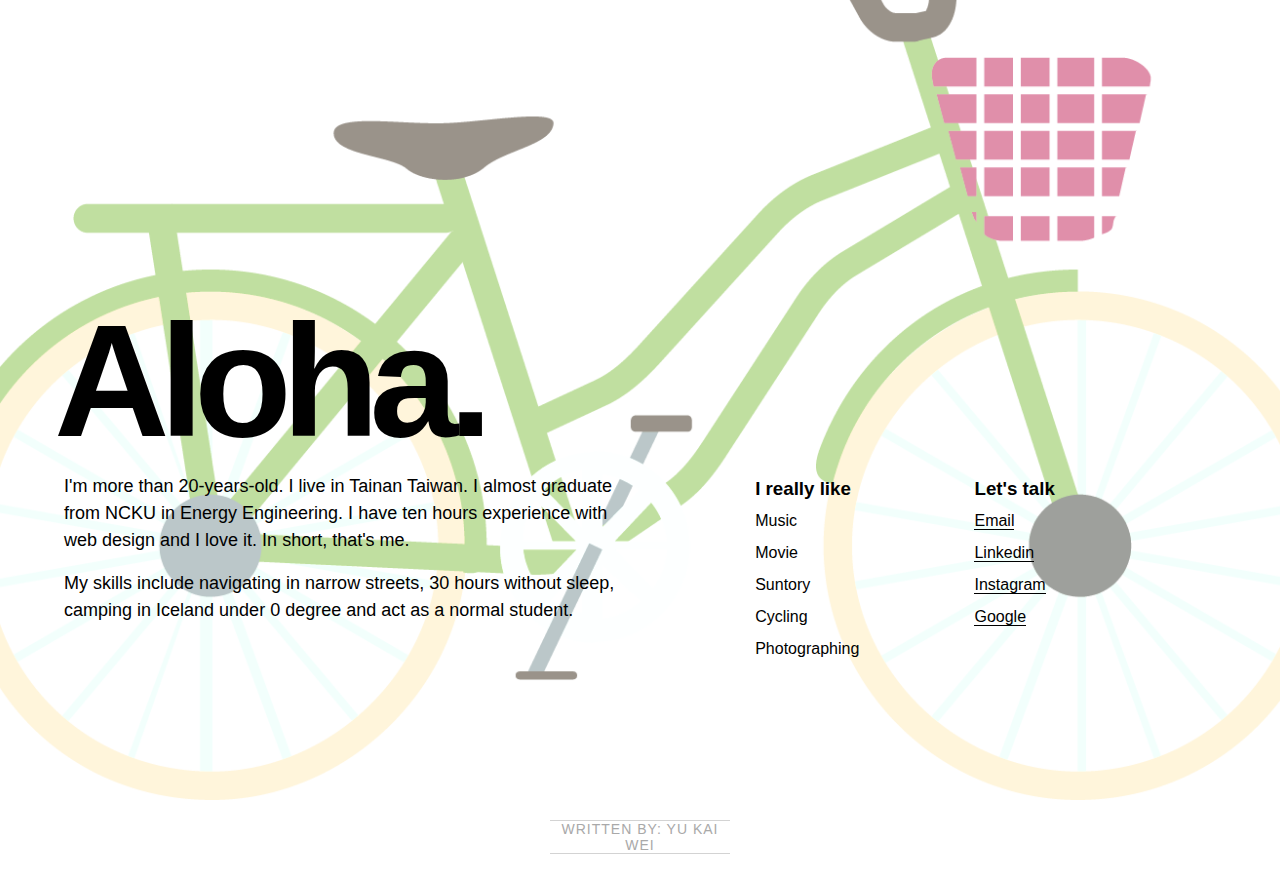
==== commit 324c9115: "Add files via upload" ====
--- a/greta.html
+++ b/greta.html
@@ -4,47 +4,38 @@
     <meta charset="UTF-8">
     <title>Gεnιus Goolaιτa</title>
     <link rel="stylesheet" href="main.css" />
+    <script src="https://ajax.googleapis.com/ajax/libs/jquery/3.2.1/jquery.min.js"></script>
+    <script type="text/javascript" src="jquery.scrollTo.js"></script> 
+    <script type="text/javascript">
+    $(function(){
+        $(".nav_ahoj").click(function(){
+            $.scrollTo('#ahoj',500);
+        });
+        $(".nav_about").click(function(){
+            $.scrollTo('#about',500);
+        });
+    });
+    </script>
 
     <style>
-    .divpintop {
-        display: block;
+    #hel {
         position: fixed;
-        top: 15px;
-        left: 50vw;
+        top: 50vh;
+        left: 3vw;
         z-index: 30;
         margin: 0 auto;
+        font-size: 10em;
+        font-weight: bold;
         }
     </style>
+   
 
-    <style>
-    .pintop {
-        font-size: 20px;
-        font-weight: bold;
-        letter-spacing: -1px;
-        text-indent: -1px;
-        }
-    </style>
-    
-    <style>
-    .divorigin {
-
-        }
-    </style>
-
-    <style>
-    .origin {
-    font-size: 160px;
-    font-weight: 700;
-    letter-spacing: -10px;
-    text-indent: -10px;
-        }
-    </style>
 </head>
 <body>
     <div class="top-bar">
         <nav class="main-nav">
-            <a href="#ahoj">Interest</a>
-            <a href="#about">About</a>
+            <a class="nav_ahoj" href="#">Interest</a>
+            <a class="nav_about" href="#">About</a>
             <a href="mailto:gretayukai@gmail.com">Email</a>
         </nav>
     </div>
@@ -52,9 +43,7 @@
     <div class="root">
         <section class="full-section -hello" id="hello">
             <article>
-                <div id="hel">
-                    <h1 id="hell">It's Goolaita!</h1>
-                </div>
+                <div id="hel">Hello.</div>
                 <p>My name is Goolaιτa Yu and I've been pretending to be a GEEK. I'm a Energy Engineenr, currently waiting to graduate...</p>
             </article>
         </section>
@@ -143,19 +132,30 @@
     </div>
 
 
+
 <script>
-window.onscroll = function() {myFunction()};
-
-function myFunction() {
-    if (document.body.scrollTop > 100 || document.documentElement.scrollTop > 100) {
-        document.getElementById("hel").className = "divpintop";
-        document.getElementById("hell").className = "pintop";
-    } else {
-        document.getElementById("hel").className = "divorigin";
-        document.getElementById("hell").className = "origin";
-    }
-}
+$(document).ready(function(){
+    $ (window).scroll(function() {
+        var div = $("#hel");
+        if ($(document).scrollTop() > 80) {
+            div.animate({
+            top: '18px',
+            left: '45vw',
+            opacity: '0.9',
+            fontSize: '1em'
+        },"fast");
+        } else{
+            div.animate({
+            top: '400px',
+            left: '20px',
+            opacity: '1',
+            fontSize: '10em',
+            fontWeight: 'bold'
+        },"fast");
+        }
+    });
+});
 </script>
 
 </body>
-</html>
+</html>